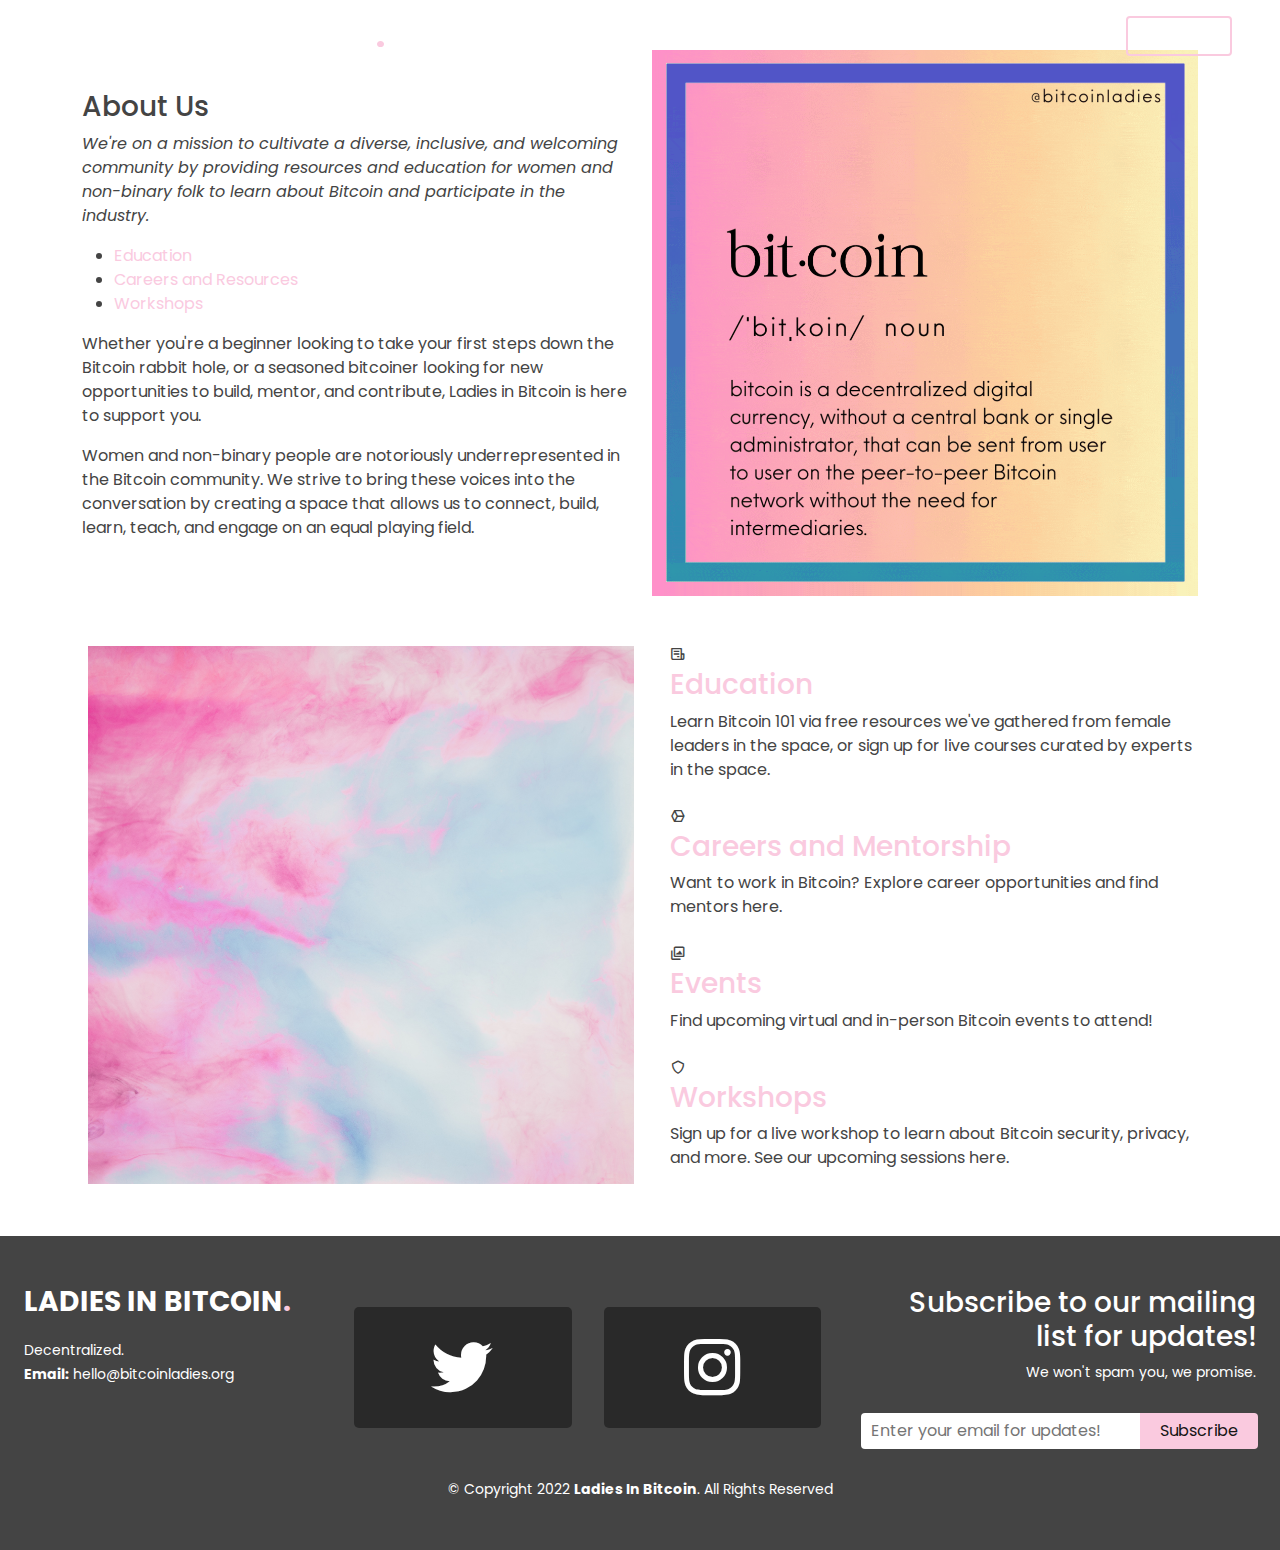
==== about.html @ 4deaa01e "Add files via upload" ====
<!DOCTYPE html>
<html lang="en">
  <!-- satoshisarah for now, can we do a preview page where if you go to the website it'll prompt you to sign up for email updates like a 'coming soon' kinda thing? -->
  <head>
    <meta charset="utf-8" />
    <meta content="width=device-width, initial-scale=1.0" name="viewport" />

    <title>Bitcoin Ladies - About</title>
    <meta content="" name="description" />
    <meta content="" name="keywords" />

    <!-- Favicons 
      <link href="assets/img/apple-touch-icon.png" rel="apple-touch-icon" />
    -->
    <link href="assets/img/favicon.png" rel="icon" />

    <!-- Google Fonts -->
    <link rel="preconnect" href="https://fonts.googleapis.com" />
    <link rel="preconnect" href="https://fonts.gstatic.com" crossorigin />
    <link
      href="https://fonts.googleapis.com/css2?family=Poppins:ital,wght@0,100;0,200;0,300;0,400;0,500;0,600;0,700;0,800;0,900;1,100;1,200;1,300;1,400;1,500;1,600;1,700;1,800;1,900&display=swap"
      rel="stylesheet"
    />

    <link href="assets/vendor/bootstrap/css/bootstrap.min.css" rel="stylesheet"/>
    <link href="assets/vendor/bootstrap-icons/bootstrap-icons.css" rel="stylesheet" />
    <link href="assets/vendor/boxicons/css/boxicons.min.css" rel="stylesheet" />

    <!-- Template Main CSS File -->
    <link href="assets/css/style.css" rel="stylesheet" />
  </head>

  <body class="events-page-body">
    <!-- ======= Header ======= -->
    <header id="header" class="fixed-top">
      <div
        class="container-fluid px-md-5 px-2 d-flex align-items-center justify-content-lg-between"
      >
        <h1 class="logo me-auto me-lg-0 ms-sm-1">
          <a href="https://www.bitcoinladies.org/"
            >Ladies in Bitcoin<span>.</span></a
          >
        </h1>
        <!-- Uncomment below if you prefer to use an image logo -->
        <!-- <a href="index.html" class="logo me-auto me-lg-0"><img src="assets/img/logo.png" alt="" class="img-fluid"></a>-->
        <div class="d-flex align-items-center justify-content-around">
          <!-- THIS IS TO BRING THE NAV LINK AND DONATE BUTTON CLOSER TOGETHER IN FLEX-->
          <nav id="navbar" class="navbar">
            <ul>
              <li class="dropdown">
                <a href="#"
                  ><span>Resources</span> <i class="bi bi-chevron-down"></i
                ></a>
                <ul class="py-0">
                  <li><a href="about.html" target="_self">About</a></li>
                  <li><a href="learn.html" target="_self">Education</a></li>
                  <li><a href="events.html" target="_self">Events & Workshops</a></li>
                  <li>
                    <a
                      href="https://bitcoinladies.pallet.com/jobs"
                      target="_blank"
                      >Careers in Bitcoin</a
                    >
                  </li>
                  <li><a href="funding.html" target="_self">Grants & Funding</a></li>
                </ul>
              </li>
              <li class="dropdown">
                <a href="#"
                  ><span>Connect</span> <i class="bi bi-chevron-down"></i
                ></a>
                <ul class="py-0">
                  <li>
                    <a href="https://twitter.com/bitcoinladies" target="_blank"
                      >Twitter</a
                    >
                  </li>
                  <li>
                    <a
                      href="https://instagram.com/bitcoinladies"
                      target="_blank"
                      >Instagram</a
                    >
                  </li>
                  <li><a href="communities.html" target="_self">Communities</a></li>
                  <li><a id="contact-nav-link" href="#">Contact</a></li>
                </ul>
              </li>

              <!-- satoshisarah link to new page blog -->
              <li><a href="https://blog.bitcoinladies.org/" target="_blank">Blog</a></li>
              <li><a href="shop.bitcoinladies.org" target="_blank">Shop</a></li>
            </ul>
            <i class="bi bi-list mobile-nav-toggle"></i>
          </nav>
          <!-- .navbar -->
          <a href="#" class="ms-md-5 ms-sm-3 ms-2 get-started-btn text-center"
            >Donate</a
          >
        </div>
      </div>
    </header>
    <!-- End Header -->

<main class="about-page-main">
      <!-- ======= About Us Section ======= -->
      <section id="about-page" class="about-page">

        <div class="container" data-aos="fade-up">
          <div class="row d-flex align-items-center justify-content-around">
            <div
              class="col-lg-6 order-1 order-lg-2"
              data-aos="fade-left">
              
              <img src="assets/img/side1.gif" class="img-fluid" alt="" />
            </div>
            <div
              class="col-lg-6 pt-4 pt-lg-0 order-2 order-lg-1 content"
              data-aos="fade-right"
              
            >
              <h3>About Us</h3>
              <p class="fst-italic">
                We're on a mission to cultivate a diverse, inclusive, and
                welcoming community by providing resources and education for
                women and non-binary folk to learn about Bitcoin and participate
                in the industry.
              </p>
              <ul>
                <li class="about-before-doublecheck"><a href="learn.html" target="_self">Education</a></li>
                <li class="about-before-doublecheck"><a href="https://bitcoinladies.pallet.com/jobs" target="_blank">Careers and Resources</a></li>
                <li class="about-before-doublecheck"><a href="events.html" target="_self">Workshops</a></li>
              </ul>
              <p>
                Whether you're a beginner looking to take your first steps down
                the Bitcoin rabbit hole, or a seasoned bitcoiner looking for new
                opportunities to build, mentor, and contribute, Ladies in
                Bitcoin is here to support you.
              </p>

              <p>
                Women and non-binary people are notoriously underrepresented in
                the Bitcoin community. We strive to bring these voices into the
                conversation by creating a space that allows us to connect,
                build, learn, teach, and engage on an equal playing field.
              </p>
            </div>
          </div>
        </div>
        <div class="container mt-5" data-aos="fade-up">
        <div class="row d-flex align-items-center justify-content-around"> 
            <div
            class="col-lg-6"
            data-aos="fade-left">
            
            <img loading="lazy" src="assets/img/side2.jpg" class="img-fluid" alt="" />
          </div>
            <div class="row col-12 col-lg-6 about-bottom-content" data-aos="fade-left" >
              <div
                class="mt-2 mt-lg-0 col-12 col-sm-6 col-lg-12 text-center text-lg-start"
                data-aos="zoom-in"
              >
                <i class="bx bx-receipt"></i>
                <h3><a href="learn.html" target="_self">Education</a></h3>
                <p>
                  Learn Bitcoin 101 via free resources we've gathered from
                  female leaders in the space, or sign up for live courses
                  curated by experts in the space.
                </p>
              </div>
              <div
                class="mt-2 col-12 col-sm-6 col-lg-12 text-center text-lg-start"
                data-aos="zoom-in"
                
              >
                <i class="bx bx-cube-alt"></i>
                <h3><a href="https://bitcoinladies.pallet.com/jobs" target="_blank">Careers and Mentorship</a></h3>
                <p>
                  Want to work in Bitcoin? Explore career opportunities and find
                  mentors here.
                </p>
              </div>
              <div
                class="mt-2 col-12 col-sm-6 col-lg-12 text-center text-lg-start"
                data-aos="zoom-in"
                
              >
                <i class="bx bx-images"></i>
                <h3><a href="events.html" target="_self">Events</a></h3>
                <p>
                  Find upcoming virtual and in-person Bitcoin events to attend!
                </p>
              </div>
              <div
                class="mt-2 col-12 col-sm-6 col-lg-12 text-center text-lg-start"
                data-aos="zoom-in"
                
              >
                <i class="bx col-12 bx-shield"></i>
                <h3><a href="events.html" target="_self">Workshops</a></h3>
                <p>
                  Sign up for a live workshop to learn about Bitcoin security,
                  privacy, and more. See our upcoming sessions here.
                </p>
              </div>
            </div>
        </div>
        </div>
      </section>
      <!-- ======= END About Us Section ======= -->
    </main>

               <!--====================================== FOOTER ======================================-->
               <footer id="footer">
                <div class="footer-top">
                  <div class="container-fluid px-4">
                    <div class="row">
                      <div class="col-lg-3 col-12 col-md-6 mb-sm-3">
                        <div
                          class="footer-info d-flex align-items-md-start align-items-center justify-content-center flex-column"
                        >
                          <h3>Ladies in Bitcoin<span>.</span></h3>
                          <p class="text-center text-md-start">
                            Decentralized.<!--satoshisarah make this pink 
                            <br />
          
                            <strong>Socials:</strong> @bitcoinladies-->
                            <br />
                            <strong>Email:</strong> hello@bitcoinladies.org<br />
                          </p>
                        </div>
                      </div>
          
                      <div
                        class="social-links col-12 col-lg-5 col-md-6 d-flex align-items-center justify-content-center"
                      >
                        <a
                          href="https://twitter.com/bitcoinladies"
                          class="hero-social-min twitter mx-3"
                          target="_blank"
                          ><i class="bx bxl-twitter"></i
                        ></a>
                        <a
                          href="https://instagram.com/bitcoinladies"
                          class="hero-social-min instagram mx-3"
                          target="_blank"
                          ><i class="bx bxl-instagram"></i
                        ></a>
                      </div>
          
                      <div class="col-sm-12 col-lg-4 footer-newsletter text-end">
                        <h3>Subscribe to our mailing list for updates!</h3>
                        <p>We won't spam you, we promise.</p>
                        <form action="forms/subscribeForm.php" method="POST" id="subscribe-form-footer" role="form" class="col-md-6 col-lg-12">
                          <input
                            required
                            type="email"
                            class="email-subscribe-footer"
                            name="email-subscribe"
                            placeholder="Enter your email for updates!"
                          /><input type="submit" value="Subscribe" />
                        </form>
                      </div>
                    </div>
                  </div>
                 
                </div>
                
                      <div class="container">
                        <div class="copyright">
                          &copy; Copyright 2022 <strong> <span>Ladies In Bitcoin</span></strong
                          >. All Rights Reserved
                        </div>
              </footer>
                       <!--====================================== END FOOTER ======================================-->
          

    <div id="preloader">

      <div class="coin">
        <img loading="lazy" class="coin-loader" src="assets/img/carousel-selector-bitcoin.svg" alt="">
        <img loading="lazy" class="lady-loader" src="assets/img/favicon.png" alt="">
      </div>

    </div>
    <a
      href="#"
      class="back-to-top d-flex align-items-center justify-content-center"
      ><i class="bi bi-arrow-up-short"></i
    ></a>

    <!-- CONTACT THANKS MODAL -->
    <div class="contact-thanks-modal">
      <div class="contact-thanks-container">
        <div class="coin-modal-place-holder">
          <div class="coin">
            <img loading="lazy" class="coin-loader" src="assets/img/carousel-selector-bitcoin.svg" alt="">
            <img loading="lazy" class="lady-loader" src="assets/img/favicon.png" alt="">
          </div>
        </div>
        <h2 class="contact-thanks-header"></h2>
        <p class="contact-thanks-header">We'll get back to you as soon as we can.</p>
        <button class="contact-thanks-close-btn">Close</button>
     </div>
    </div>
     <!-- END SUBMISSION THANKS MODAL -->

    <!--SUBMISSION THANKS MODAL -->
    <div class="submission-thanks-modal">
      <div class="submission-thanks-container">
        <h2 class="submission-thanks-header">Thanks for subscribing!</h2>
        <button class="submission-thanks-close-btn">Close</button>
     </div>
    </div>
     <!-- END SUBMISSION THANKS MODAL -->

     <!--CONTACT MODAL -->
     <div class="contact-modal ">
      <div
      class="contact-modal-form-container">
      <button class="modal-close-btn">&#8553</button>
      <h2 class="contact-modal-header mb-3">Contact Us</h2>
      <form
      action="forms/contactForm.php"
      method="POST"
      role="form"
      class="php-email-form w-40 d-inline-block"
      id="contact-us-form-modal"
    >
      <div class="row">
        <div class="col-md-6 form-group">
          <input
            type="text"
            name="name"
            class="form-control name-contact-us-form-modal"
            id="name"
            placeholder="Name"
            required
          />
        </div>
        <div class="col-md-6 form-group mt-3 mt-md-0">
          <input
            type="email"
            class="form-control email-contact-us-form-modal"
            name="email"
            id="email"
            placeholder="Email"
            required
          />
        </div>
      </div>
      <div class="form-group mt-3">
        <input
          type="text"
          class="form-control subject-contact-us-form-modal"
          name="subject"
          id="subject"
          placeholder="Subject"
          required
        />
      </div>
      <div class="form-group mt-3">
        <textarea
          class="form-control entered-text-contact-us-form-modal"
          name="message"
          rows="5"
          placeholder="Let Us Know"
          required
        ></textarea>
      </div>
      <div class="text-center mt-3">
        <button
          class="get-started-btn contact-submit-btn btn-lg"
          type="submit"
          role="button"
        >
          Send Message
        </button>
      </div>
    </form>
    </div>
    </div>
        <!-- END OF CONTACT MODAL -->



   <!-- <script src="assets/vendor/aos/aos.js"></script>    FOR SCROLL ANIMATIONS-->

    <script src="https://cdn.jsdelivr.net/npm/bootstrap@5.1.3/dist/js/bootstrap.bundle.min.js"></script>
    
    <!-- Extra Pages JS -->
    <script src="assets/js/extraPages.js"></script> 
  </body>
</html>
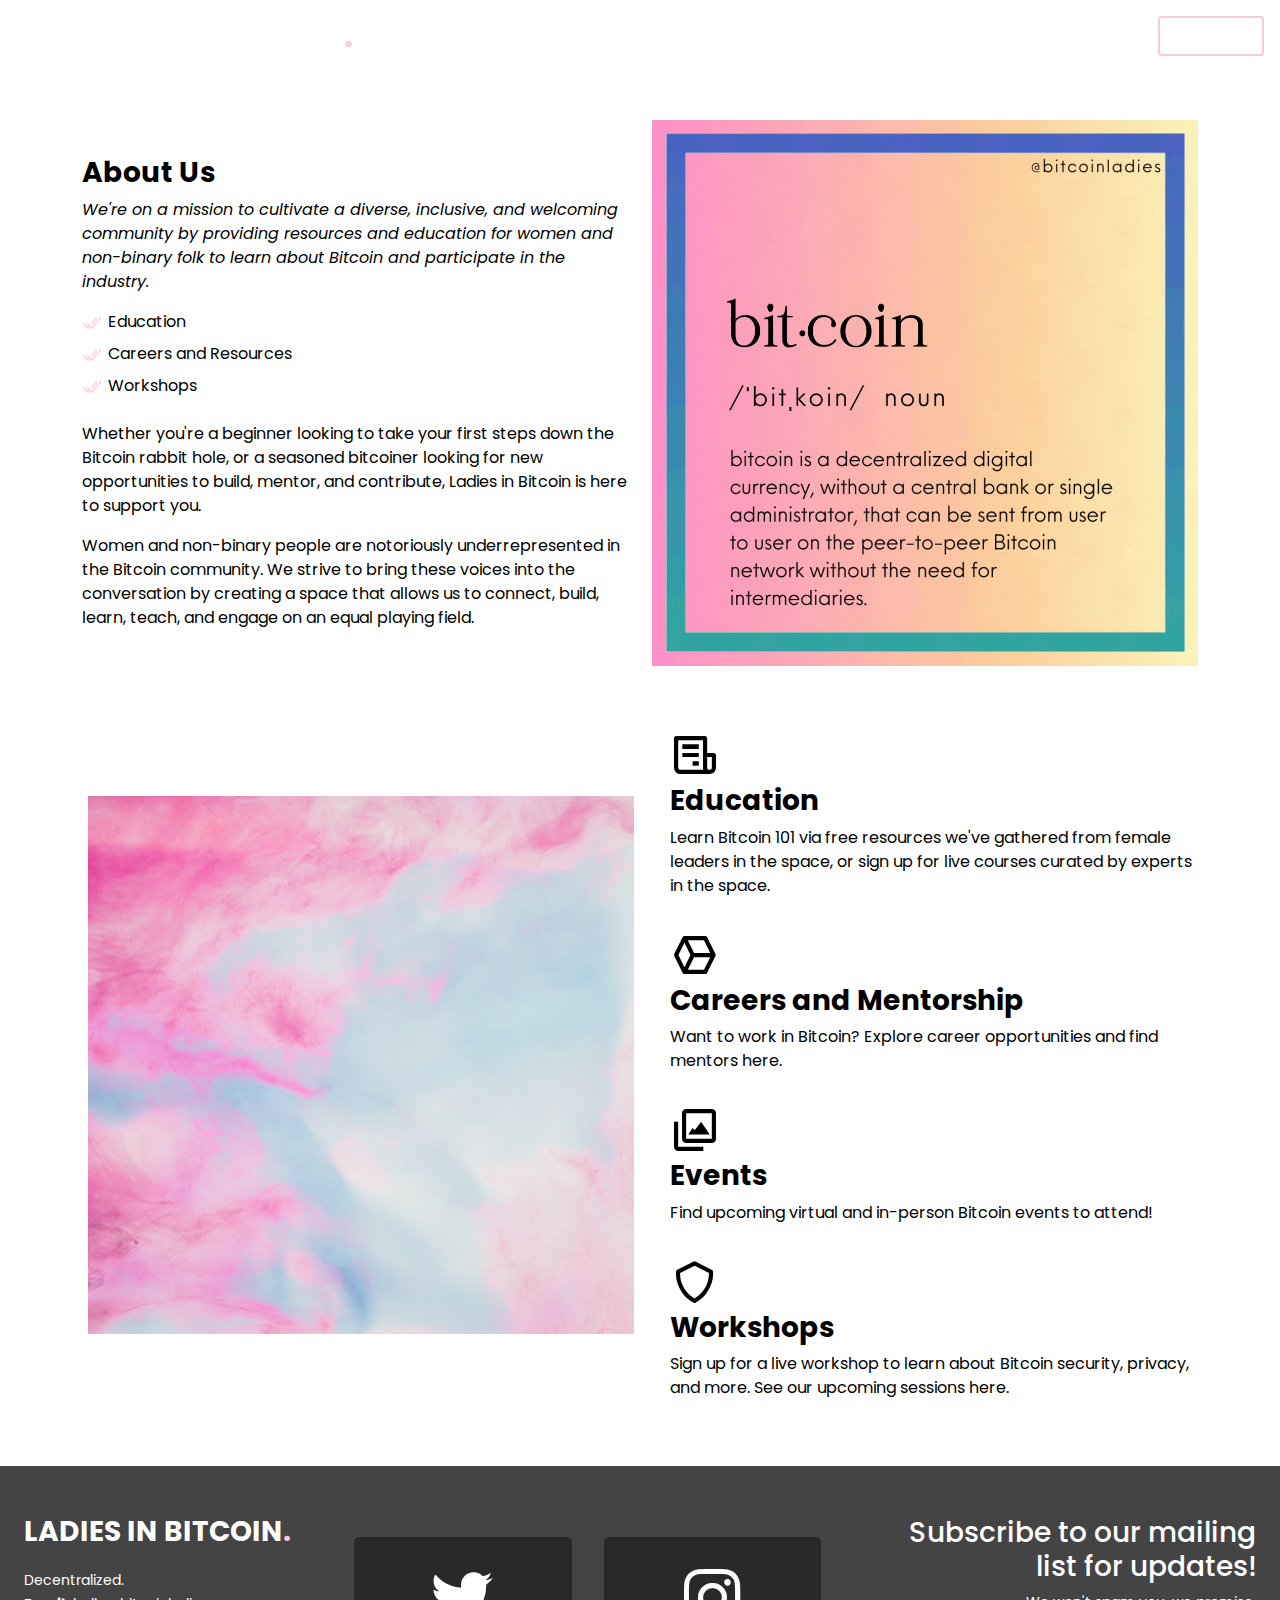
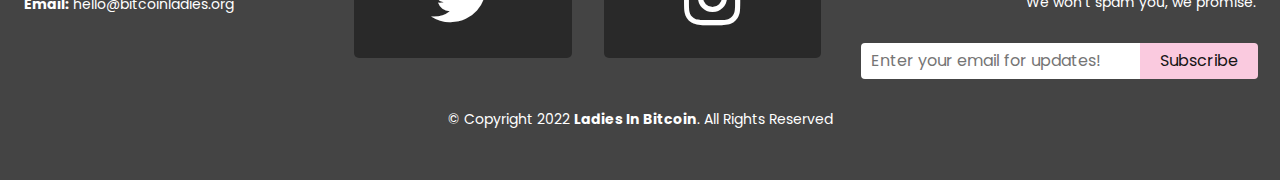
==== commit c6427196: "Add files via upload" ====
--- a/about.html
+++ b/about.html
@@ -33,74 +33,74 @@
   <body class="events-page-body">
     <!-- ======= Header ======= -->
     <header id="header" class="fixed-top">
-      <div
-        class="container-fluid px-md-5 px-2 d-flex align-items-center justify-content-lg-between"
-      >
-        <h1 class="logo me-auto me-lg-0 ms-sm-1">
-          <a href="https://www.bitcoinladies.org/"
-            >Ladies in Bitcoin<span>.</span></a
-          >
-        </h1>
-        <!-- Uncomment below if you prefer to use an image logo -->
-        <!-- <a href="index.html" class="logo me-auto me-lg-0"><img src="assets/img/logo.png" alt="" class="img-fluid"></a>-->
-        <div class="d-flex align-items-center justify-content-around">
-          <!-- THIS IS TO BRING THE NAV LINK AND DONATE BUTTON CLOSER TOGETHER IN FLEX-->
-          <nav id="navbar" class="navbar">
-            <ul>
-              <li class="dropdown">
-                <a href="#"
-                  ><span>Resources</span> <i class="bi bi-chevron-down"></i
-                ></a>
-                <ul class="py-0">
-                  <li><a href="about.html" target="_self">About</a></li>
-                  <li><a href="learn.html" target="_self">Education</a></li>
-                  <li><a href="events.html" target="_self">Events & Workshops</a></li>
-                  <li>
-                    <a
-                      href="https://bitcoinladies.pallet.com/jobs"
-                      target="_blank"
-                      >Careers in Bitcoin</a
-                    >
-                  </li>
-                  <li><a href="funding.html" target="_self">Grants & Funding</a></li>
-                </ul>
-              </li>
-              <li class="dropdown">
-                <a href="#"
-                  ><span>Connect</span> <i class="bi bi-chevron-down"></i
-                ></a>
-                <ul class="py-0">
-                  <li>
-                    <a href="https://twitter.com/bitcoinladies" target="_blank"
-                      >Twitter</a
-                    >
-                  </li>
-                  <li>
-                    <a
-                      href="https://instagram.com/bitcoinladies"
-                      target="_blank"
-                      >Instagram</a
-                    >
-                  </li>
-                  <li><a href="communities.html" target="_self">Communities</a></li>
-                  <li><a id="contact-nav-link" href="#">Contact</a></li>
-                </ul>
-              </li>
-
-              <!-- satoshisarah link to new page blog -->
-              <li><a href="https://blog.bitcoinladies.org/" target="_blank">Blog</a></li>
-              <li><a href="shop.bitcoinladies.org" target="_blank">Shop</a></li>
-            </ul>
-            <i class="bi bi-list mobile-nav-toggle"></i>
-          </nav>
-          <!-- .navbar -->
-          <a href="#" class="ms-md-5 ms-sm-3 ms-2 get-started-btn text-center"
-            >Donate</a
-          >
-        </div>
-      </div>
-    </header>
-    <!-- End Header -->
+        <div
+          class="container-fluid  px-3 d-flex align-items-center justify-content-lg-between"
+        >
+          <h1 class="logo me-auto me-lg-0 ms-sm-1">
+            <a href="https://www.bitcoinladies.org/">Ladies in Bitcoin<span>.</span></a>
+          </h1>
+          <!-- Uncomment below if you prefer to use an image logo -->
+          <!-- <a href="index.html" class="logo me-auto me-lg-0"><img src="assets/img/logo.png" alt="" class="img-fluid"></a>-->
+          <div class="d-flex align-items-center justify-content-around">
+            <!-- THIS IS TO BRING THE NAV LINK AND DONATE BUTTON CLOSER TOGETHER IN FLEX-->
+            <nav id="navbar" class="navbar me-4">
+              <ul>
+                <!-- NON DROP DOWN -->
+                <li><a href="about.html" target="_self">About Us</a></li>
+                <!-- DROP DOWN -->
+                <li class="dropdown">
+                  <a href="#"
+                    ><span>Resources</span> <i class="bi bi-chevron-down"></i
+                  ></a>
+                  <ul class="py-0">
+                    
+                    <li><a href="learn.html" target="_self">Education</a></li>
+                    <li><a href="events.html" target="_self">Events & Workshops</a></li>
+                    <li>
+                      <a
+                        href="https://bitcoinladies.pallet.com/jobs"
+                        target="_blank"
+                        >Careers in Bitcoin</a
+                      >
+                    </li>
+                    <li><a href="grants.html" target="_self">Grants & Funding</a></li>
+                  </ul>
+                </li>
+                <li class="dropdown">
+                  <a href="#"
+                    ><span>Connect</span> <i class="bi bi-chevron-down"></i
+                  ></a>
+                  <ul class="py-0">
+                    <li>
+                      <a href="https://twitter.com/bitcoinladies" target="_blank"
+                        >Twitter</a
+                      >
+                    </li>
+                    <li>
+                      <a
+                        href="https://instagram.com/bitcoinladies"
+                        target="_blank"
+                        >Instagram</a
+                      >
+                    </li>
+                    <li><a href="communities.html" target="_self">Communities</a></li>
+                    <li><a id="contact-nav-link" href="#">Contact</a></li>
+                  </ul>
+                </li>
+                <!-- NON DROP DOWN -->
+                <li><a href="https://blog.bitcoinladies.org/" target="_blank">Blog</a></li>
+                <li><a href="shop.bitcoinladies.org" target="_blank">Shop</a></li>
+              </ul>
+              <i class="bi bi-list mobile-nav-toggle"></i>
+            </nav>
+            <!-- END navbar -->
+            <a href="#" class="get-started-btn text-center"
+              >Donate</a
+            >
+          </div>
+        </div>
+      </header>
+      <!-- =======End Header======= -->
 
 <main class="about-page-main">
       <!-- ======= About Us Section ======= -->
@@ -114,7 +114,7 @@
               
               <img src="assets/img/side1.gif" class="img-fluid" alt="" />
             </div>
-            <div
+            <article
               class="col-lg-6 pt-4 pt-lg-0 order-2 order-lg-1 content"
               data-aos="fade-right"
               
@@ -144,7 +144,7 @@
                 conversation by creating a space that allows us to connect,
                 build, learn, teach, and engage on an equal playing field.
               </p>
-            </div>
+            </article>
           </div>
         </div>
         <div class="container mt-5" data-aos="fade-up">
@@ -156,8 +156,8 @@
             <img loading="lazy" src="assets/img/side2.jpg" class="img-fluid" alt="" />
           </div>
             <div class="row col-12 col-lg-6 about-bottom-content" data-aos="fade-left" >
-              <div
-                class="mt-2 mt-lg-0 col-12 col-sm-6 col-lg-12 text-center text-lg-start"
+              <article
+                class="mt-3 mt-sm-4 mt-md-3 col-12 col-sm-6 col-lg-12 text-center text-lg-start"
                 data-aos="zoom-in"
               >
                 <i class="bx bx-receipt"></i>
@@ -167,9 +167,9 @@
                   female leaders in the space, or sign up for live courses
                   curated by experts in the space.
                 </p>
-              </div>
-              <div
-                class="mt-2 col-12 col-sm-6 col-lg-12 text-center text-lg-start"
+              </article>
+              <article
+                class="mt-3 mt-sm-4  mt-md-3 col-12 col-sm-6 col-lg-12 text-center text-lg-start"
                 data-aos="zoom-in"
                 
               >
@@ -179,9 +179,9 @@
                   Want to work in Bitcoin? Explore career opportunities and find
                   mentors here.
                 </p>
-              </div>
-              <div
-                class="mt-2 col-12 col-sm-6 col-lg-12 text-center text-lg-start"
+              </article>
+              <article
+                class="mt-3 col-12 mt-md-3 col-sm-6 col-lg-12 text-center text-lg-start"
                 data-aos="zoom-in"
                 
               >
@@ -190,9 +190,9 @@
                 <p>
                   Find upcoming virtual and in-person Bitcoin events to attend!
                 </p>
-              </div>
-              <div
-                class="mt-2 col-12 col-sm-6 col-lg-12 text-center text-lg-start"
+              </article>
+              <article
+                class="mt-3 col-12 mt-md-3 col-sm-6 col-lg-12 text-center text-lg-start"
                 data-aos="zoom-in"
                 
               >
@@ -202,7 +202,7 @@
                   Sign up for a live workshop to learn about Bitcoin security,
                   privacy, and more. See our upcoming sessions here.
                 </p>
-              </div>
+              </article>
             </div>
         </div>
         </div>
@@ -251,12 +251,12 @@
                       <div class="col-sm-12 col-lg-4 footer-newsletter text-end">
                         <h3>Subscribe to our mailing list for updates!</h3>
                         <p>We won't spam you, we promise.</p>
-                        <form action="forms/subscribeForm.php" method="POST" id="subscribe-form-footer" role="form" class="col-md-6 col-lg-12">
+                        <form action="https://formspree.io/f/xbjwgeoq" method="POST" id="subscribe-form-footer" role="form" class="col-md-6 col-lg-12">
                           <input
                             required
                             type="email"
                             class="email-subscribe-footer"
-                            name="email-subscribe"
+                            name="email"
                             placeholder="Enter your email for updates!"
                           /><input type="submit" value="Subscribe" />
                         </form>
--- a/assets/css/style.css
+++ b/assets/css/style.css
@@ -1,9 +1,3 @@
-/**
-* Template Name: Gp - v4.7.0
-* Template URL: https://bootstrapmade.com/gp-free-multipurpose-html-bootstrap-template/
-* Author: BootstrapMade.com
-* License: https://bootstrapmade.com/license/
-*/
 
 /*--------------------------------------------------------------
 # General
@@ -22,6 +16,7 @@
 a {
   color: #facadf;
   text-decoration: none;
+  cursor: pointer;
 }
 
 a:hover {
@@ -105,40 +100,7 @@
   overflow: hidden;
   background: #151515;
 }
-/*
-#preloader:before {
-  content: "";
-  position: fixed;
-  top: calc(50% - 0px);
-  left: calc(50% - 30px);
-  border: 6px solid #facadf;
-  border-top-color: #151515;
-  border-bottom-color: #151515;
-  border-radius: 50%;
-  width: 60px;
-  height: 60px;
-  -webkit-animation: animate-preloader 1s linear infinite;
-  animation: animate-preloader 1s linear infinite;
-}
-
-@-webkit-keyframes animate-preloader {
-  0% {
-    transform: rotate(0deg);
-  }
-  100% {
-    transform: rotate(360deg);
-  }
-}
-
-@keyframes animate-preloader {
-  0% {
-    transform: rotate(0deg);
-  }
-  100% {
-    transform: rotate(360deg);
-  }
-}
-*/
+
 .coin {
   position: absolute;
   top: 40%;
@@ -248,14 +210,6 @@
 }
 
 /*--------------------------------------------------------------
-# Disable aos animation delay on mobile devices
---------------------------------------------------------------*/
-@media screen and (max-width: 768px) {
-  [data-aos-delay] {
-    transition-delay: 0 !important;
-  }
-}
-/*--------------------------------------------------------------
 # Header
 --------------------------------------------------------------*/
 #header {
@@ -286,7 +240,7 @@
   max-height: 40px;
 }
 
-@media screen and (max-width: 500px) {
+@media screen and (max-width: 550px) {
   #header .logo {
     font-size: 16px;
   }
@@ -351,7 +305,7 @@
   display: flex;
   align-items: center;
   justify-content: space-between;
-  padding: 10px 0 10px 30px;
+  padding: 10px 20px 10px 5px;
   font-size: 15px;
   font-weight: 400;
   color: #fff;
@@ -520,6 +474,64 @@
 }
 .navbar-mobile .dropdown > .dropdown-active {
   display: block;
+}
+
+
+/*--------------------------------------------------------------
+# Sections General
+--------------------------------------------------------------*/
+section {
+  padding: 50px 0;
+}
+
+.section-title {
+  padding-bottom: 40px;
+}
+.section-title h2 {
+  font-size: 14px;
+  font-weight: 100;
+  padding: 0;
+  line-height: 1px;
+  margin: 0 0 5px 0;
+  letter-spacing: 2px;
+  text-transform: uppercase;
+  color: #aaaaaa;
+  font-family: "Poppins", sans-serif;
+}
+.section-title h2::after {
+  content: "";
+  width: 120px;
+  height: 1px;
+  display: inline-block;
+  background: #ffde9e;
+  margin: 4px 10px;
+}
+
+@media screen and (max-width: 450px) {
+  .section-title-contact-only h2::after {
+    width: 0px;
+  }
+  .section-title-contact-only h2 {
+    font-size: 16px;
+  }
+}
+@media screen and (max-width: 360px) {
+  .section-title-contact-only h2::after {
+    width: 10px;
+  }
+  .section-title-contact-only h2 {
+    font-size: 12px;
+  }
+}
+
+.section-title p {
+  margin: 0;
+  margin: 0;
+  font-size: 36px;
+  font-weight: 700;
+  text-transform: uppercase;
+  font-family: "Poppins", sans-serif;
+  color: #151515;
 }
 
 /*--------------------------------------------------------------
@@ -639,143 +651,505 @@
   font-size: 1.25rem;
 }
 
-#hero .icon-box {
-  border-radius: 25px;
-  padding: 30px 20px;
-  transition: ease-in-out 0.3s;
-  border: 1px solid rgba(255, 255, 255, 0.3);
-  height: 100%;
-  text-align: center;
-}
-#hero .icon-box i {
-  font-size: 32px;
-  line-height: 1;
-  color: #facadf;
-}
-#hero .icon-box h3 {
-  font-weight: 700;
-  margin: 10px 0 0 0;
-  padding: 0;
-  line-height: 1;
-  font-size: 20px;
-  line-height: 26px;
-}
-#hero .icon-box h3 a {
+
+/*--------------------------------------------------------------
+# HERO Carousel
+--------------------------------------------------------------*/
+
+.carousel-container {
+  height: 90vh;
+  overflow-x: hidden;
+  z-index: 99;
+}
+
+
+.carousel-content-holder {
+  width: 500%;
+  height: 90%;
+  -webkit-transform: translateX(0%);
+  -ms-transform: translateX(0%);
+  transform: translateX(0%);
+  -webkit-transition: transform ease 750ms;
+  transition: transform ease 750ms;
+}
+
+@media screen and (max-width: 500px) {
+  .carousel-content-holder {
+    height: calc(90% - 60px);
+  }
+}
+
+.carousel-content {
+  width: 100%;
+  float: left;
+  position: relative;
+}
+
+.carousel-parallax-text {
+  -webkit-transform: translate(0px, 0px);
+  transform: translate(0px, 0px);
+  transition: transform ease 100ms;
+}
+
+.carousel-content img {
+  border-radius: 20px;
+}
+
+.hero-first-slide-img {
+  position: absolute;
+  right: 10%;
+  width: 50%;
+  height: 75%;
+}
+
+.hero-second-slide-img {
+  position: absolute;
+  left: 15%;
+  width: 50%;
+  height: 75%;
+}
+
+.hero-text-container-left {
+  background-color: rgba(255, 255, 255, 0.95);
+  border-radius: 20px;
+  color: #444444;
+  width: 550px;
+  position: absolute;
+  padding: 20px;
+  left: 20%;
+  box-shadow: 0px 0px 10px rgb(68, 68, 68, 0.5);
+}
+.hero-text-container-right {
+  background-color: rgba(255, 255, 255, 0.95);
+  border-radius: 20px;
+  color: #444444;
+  width: 600px;
+  position: absolute;
+  padding: 20px;
+  right: 10%;
+  box-shadow: 0px 0px 10px rgb(68, 68, 68, 0.5);
+}
+
+.hero-text-container-left h2,
+.hero-text-container-right h2 {
+  color: black !important;
+}
+
+@media screen and (min-width: 1800px) {
+  .hero-first-slide-img {
+    right: 10%;
+    width: 50%;
+    height: 75%;
+  }
+
+  .hero-second-slide-img {
+    left: 15%;
+    width: 50%;
+    height: 75%;
+  }
+
+  .hero-text-container-left {
+    width: 900px;
+    left: 20%;
+  }
+  .hero-text-container-right {
+    width: 900px;
+    right: 20%;
+  }
+
+  .hero-text-container-left h2,
+  .hero-text-container-right h2 {
+    font-size: 4rem !important;
+  }
+
+  .hero-p-container {
+    font-size: 2rem;
+  }
+}
+
+@media screen and (max-width: 1000px) {
+  .hero-first-slide-img {
+    right: 5%;
+    width: 65%;
+    height: 70%;
+  }
+
+  .hero-second-slide-img {
+    left: 5%;
+    width: 65%;
+    height: 70%;
+  }
+
+  .hero-text-container-left {
+    width: 550px;
+    left: 5%;
+  }
+  .hero-text-container-right {
+    width: 600px;
+    right: 5%;
+  }
+}
+@media screen and (max-width: 750px) {
+  .hero-first-slide-img {
+    right: 5%;
+    width: 85%;
+    height: 75%;
+  }
+
+  .hero-second-slide-img {
+    left: 5%;
+    width: 85%;
+    height: 75%;
+  }
+
+  .hero-text-container-left {
+    width: 500px;
+    left: 5%;
+  }
+  .hero-text-container-right {
+    width: 500px;
+    right: 5%;
+  }
+
+  .hero-text-container-left h2,
+  .hero-text-container-right h2 {
+    font-size: 2rem !important;
+  }
+}
+@media screen and (max-width: 575px) {
+  .hero-first-slide-img {
+    right: 5%;
+    width: 75%;
+    height: 75%;
+  }
+
+  .hero-second-slide-img {
+    left: 5%;
+    width: 75%;
+    height: 75%;
+  }
+
+  .hero-text-container-left {
+    width: 350px;
+    left: 5%;
+  }
+  .hero-text-container-right {
+    width: 350px;
+    right: 5%;
+  }
+
+  .hero-text-container-left h2,
+  .hero-text-container-right h2 {
+    font-size: 1.47rem !important;
+  }
+
+  .hero-p-container {
+    font-size: 0.75rem;
+  }
+}
+@media screen and (max-width: 400px) {
+  .hero-first-slide-img {
+    right: 5%;
+    width: 85%;
+    height: 75%;
+  }
+
+  .hero-second-slide-img {
+    left: 5%;
+    width: 85%;
+    height: 75%;
+  }
+
+  .hero-text-container-left {
+    width: 250px;
+    left: 5%;
+  }
+  .hero-text-container-right {
+    width: 250px;
+    right: 5%;
+  }
+
+  .hero-text-container-left h2,
+  .hero-text-container-right h2 {
+    font-size: 1rem !important;
+  }
+
+  .hero-p-container {
+    font-size: 0.65rem;
+  }
+}
+
+.carousel-controls {
+  width: 50vw;
+  height: 50px;
+  display: -webkit-box;
+  display: -ms-flexbox;
+  display: -webkit-flex;
+  display: flex;
+  align-items: center;
+  justify-content: space-around;
+  margin: 0 auto;
+  opacity: 0;
+  transition: opacity 500ms ease-in;
+}
+
+.carousel-selector {
+  height: 20px;
+  width: 20px;
+  cursor: pointer;
+  border-radius: 50%;
+  display: -webkit-box;
+  display: -ms-flexbox;
+  display: -webkit-flex;
+  display: flex;
+  align-items: center;
+  justify-content: center;
+  z-index: 99;
+}
+
+@media screen and (max-width: 700px) {
+  .carousel-selector {
+    height: 25px;
+    width: 25px;
+  }
+}
+
+.carousel-selector img {
+  width: 200%;
+  height: 200%;
+}
+
+.active-carousel-selector {
+  border: 2px solid rgba(0, 0, 0, 0.5);
+  -webkit-animation: coin-spin 500ms 1;
+  animation: coin-spin 500ms 1;
+  -webkit-transform: rotateY(0deg);
+  -ms-transform: rotateY(0deg);
+  transform: rotateY(0deg);
+}
+
+@-webkit-keyframes coin-spin {
+  0% {
+    -webkit-transform: rotateY(0deg);
+    -ms-transform: rotateY(0deg);
+    transform: rotateY(0deg);
+  }
+  100% {
+    -webkit-transform: rotateY(360deg);
+    -ms-transform: rotateY(360deg);
+    transform: rotateY(360deg);
+  }
+}
+@keyframes coin-spin {
+  0% {
+    -webkit-transform: rotateY(0deg);
+    -ms-transform: rotateY(0deg);
+    transform: rotateY(0deg);
+  }
+  100% {
+    -webkit-transform: rotateY(360deg);
+    -ms-transform: rotateY(360deg);
+    transform: rotateY(360deg);
+  }
+}
+
+.typewriter-text,
+.typewriter-text-place-holder {
+  height: 30%;
+  width: 915px;
+  word-spacing: 0px;
+  font-size: 1.75rem;
   color: #fff;
-  transition: ease-in-out 0.3s;
-}
-#hero .icon-box h3 a:hover {
-  /* ORIGINAL COLOR */
-  color: #ffc451;
-  color: #facadf;
-}
-#hero .icon-box:hover {
-  border-color: #facadf;
-}
-@media screen and (min-width: 1024px) {
-  #hero {
-    background-attachment: fixed;
-  }
-}
-@media screen and (max-width: 768px) {
-  #hero {
-    height: auto;
-  }
-}
+  font-weight: 200;
+  font-size: "Poppins", sans-serif;
+}
+
+.typewrite-writer,
+.typewrite-writer-place-holder {
+  -webkit-animation: typer 750ms infinite;
+  animation: typer 750ms infinite;
+  opacity: 0;
+}
+
+@media screen and (max-width: 980px) {
+  #hero h1 {
+    font-size: 6rem;
+  }
+  #hero h2 {
+    font-size: 1rem;
+  }
+
+  #hero-pronunciation {
+    font-style: italic;
+    font-size: 1.5rem !important;
+  }
+
+  .carousel-controls {
+    width: 85vw;
+  }
+
+  .upcoming-events-h2 {
+    font-weight: 100 !important;
+    font-size: 3.5rem !important;
+    text-shadow: 0px 0px 20px #fff !important;
+  }
+
+  .featured-hero-event-p {
+    font-size: 0.75rem !important;
+  }
+}
+
+@media screen and (max-width: 980px) {
+  .typewriter-text,
+  .typewriter-text-place-holder {
+    height: 30%;
+    width:785px;
+    font-size: 1.5rem;
+  }
+}
+@media screen and (max-width: 790px) {
+  .typewriter-text,
+  .typewriter-text-place-holder {
+    height: 30%;
+    width:660px;
+    font-size: 1.25rem;
+    font-weight: 300;
+  }
+}
+
+@media screen and (max-width: 650px) {
+  .typewriter-text,
+  .typewriter-text-place-holder {
+    height: 30%;
+    width: 525px;
+    font-size: 1rem;
+  }
+}
+
+@media screen and (max-width: 550px) {
+  #hero h1 {
+    font-size: 5rem;
+  }
+  #hero h2 {
+    font-size: 1rem;
+  }
+
+  #hero-pronunciation {
+    font-style: italic;
+    font-size: 1rem !important;
+  }
+  .typewriter-text,
+  .typewriter-text-place-holder {
+    height: 30%;
+    width: 100%;
+    padding: 0 15px;
+    font-size: .9rem;
+  }
+}
+@media screen and (max-width: 390px) {
+  #hero h1 {
+    font-size: 6rem;
+  }
+  #hero h2 {
+    font-size: 1rem;
+  }
+  /*
+  .typewriter-text,
+  .typewriter-text-place-holder {
+    height: 30%;
+    width: 320px;
+    font-size: 0.62rem;
+  }*/
+}
+@media screen and (min-width: 1800px) {
+  #hero h1 {
+    font-size: 10rem;
+  }
+  #hero h2 {
+    font-size: 3.75rem;
+  }
+
+  #hero-pronunciation {
+    font-style: italic;
+    font-size: 2rem !important;
+  }/*
+  .typewriter-text,
+  .typewriter-text-place-holder {
+    height: 30%;
+    width: 1565px;
+    word-spacing: 0px;
+    font-size: 3rem;
+    color: #fff;
+    font-weight: 200;
+    font-size: "Poppins", sans-serif;
+  }*/
+
+  .carousel-selector {
+    height: 30px;
+    width: 30px;
+  }
+}
+
+@-webkit-keyframes typer {
+  0% {
+    opacity: 0;
+  }
+  50% {
+    opacity: 1;
+  }
+  100% {
+    opacity: 0;
+  }
+}
+@keyframes typer {
+  0% {
+    opacity: 0;
+  }
+  50% {
+    opacity: 1;
+  }
+  100% {
+    opacity: 0;
+  }
+}
+
+
 
 /*--------------------------------------------------------------
-# Sections General
+# FEATURED HERO EVENT CARD
 --------------------------------------------------------------*/
-section {
-  padding: 50px 0;
-}
-
-.section-title {
-  padding-bottom: 40px;
-}
-.section-title h2 {
-  font-size: 14px;
-  font-weight: 100;
-  padding: 0;
-  line-height: 1px;
-  margin: 0 0 5px 0;
-  letter-spacing: 2px;
-  text-transform: uppercase;
-  color: #aaaaaa;
-  font-family: "Poppins", sans-serif;
-}
-.section-title h2::after {
-  content: "";
-  width: 120px;
-  height: 1px;
-  display: inline-block;
-  background: #ffde9e;
-  margin: 4px 10px;
-}
-
+
+.featured-hero-event {
+  height: auto;
+  max-width: 100%;
+  border-radius: 20px 20px 0px 0px;
+  margin-bottom: 20px;
+}
+
+.featured-hero-event-h2 {
+  font-weight: 100 !important;
+  font-size: 3.5rem !important;
+  text-shadow: 0px 0px 20px #fff !important;
+  margin-bottom: 25px;
+}
+
+@media screen and (max-width: 590px) {
+  .featured-hero-event-h2 {
+    font-size: 2.25rem !important;
+  }
+}
 @media screen and (max-width: 450px) {
-  .section-title-contact-only h2::after {
-    width: 0px;
-  }
-  .section-title-contact-only h2 {
-    font-size: 16px;
-  }
-}
-@media screen and (max-width: 360px) {
-  .section-title-contact-only h2::after {
-    width: 10px;
-  }
-  .section-title-contact-only h2 {
-    font-size: 12px;
-  }
-}
-
-.section-title p {
-  margin: 0;
-  margin: 0;
-  font-size: 36px;
-  font-weight: 700;
-  text-transform: uppercase;
-  font-family: "Poppins", sans-serif;
-  color: #151515;
-}
-
-/*--------------------------------------------------------------
-# About - OLD
---------------------------------------------------------------*/
-
-/*#about {
-  background-color: #000;
-  height: calc(100vh);
-}
-
-.about .content h3 {
-  font-weight: 700;
-  font-size: 28px;
-  font-family: "Poppins", sans-serif;
-}
-.about .content ul {
-  list-style: none;
-  padding: 0;
-}
-.about .content ul li {
-  padding: 0 0 8px 26px;
-  position: relative;
-}
-
-.about-before-doublecheck::before {
-  content: url('../img/doubleChecks.svg');
-  position: absolute;
-  width: 20px;
-  height: 20px;
-  left: 0;
-  top: 3px;
-}
-
-.about .content p:last-child {
-  margin-bottom: 0;
-}
-*/
+  .featured-hero-event-h2 {
+    font-size: 1.65rem !important;
+  }
+}
+
+@media screen and (min-width: 1800px) {
+  .featured-hero-event-h2 {
+    font-size: 6rem !important;
+  }
+}
+
 /*--------------------------------------------------------------
 # About - NEW
 --------------------------------------------------------------*/
@@ -797,37 +1171,6 @@
   justify-content: center;
   position: relative;
 }
-/*
-#about:before {
-  position: absolute;
-  top:0;
-  content: "";
-  width: 100%;
-  height: 100%;
-  background: -moz-linear-gradient(to top, transparent 95%, rgb(0, 0, 0));
-  background: -o-linear-gradient(to top, transparent 95%, rgb(0, 0, 0));
-  background: -webkit-linear-gradient(to top, transparent 95%, rgb(0, 0, 0));
-  background: linear-gradient(to top, transparent 95%, rgb(0, 0, 0));
-}
-#about:after {
-  position: absolute;
-  bottom: 0;
-  content: "";
-  width: 100%;
-  height: 100%;
-  background: -moz-linear-gradient(
-    to bottom,
-    transparent 65%,
-    rgb(0, 0, 0) 99%
-  );
-  background: -o-linear-gradient(to bottom, transparent 65%, rgb(0, 0, 0) 99%);
-  background: -webkit-linear-gradient(
-    to bottom,
-    transparent 65%,
-    rgb(0, 0, 0) 99%
-  );
-  background: linear-gradient(to bottom, transparent 65%, rgb(0, 0, 0) 99%);
-}*/
 
 .about-us-container {
   text-align: center;
@@ -911,38 +1254,7 @@
   justify-content: center;
   overflow: hidden;
 }
-/*
-#everyone:before {
-  top: 0;
-  position: absolute;
-  content: "";
-  width: 100%;
-  height: 100%;
-  background: -moz-linear-gradient(to top, transparent 97%, rgb(0, 0, 0));
-  background: -o-linear-gradient(to top, transparent 97%, rgb(0, 0, 0));
-  background: -webkit-linear-gradient(to top, transparent 97%, rgb(0, 0, 0));
-  background: linear-gradient(to top, transparent 97%, rgb(0, 0, 0));
-}
-#everyone:after {
-  bottom: -5px;
-  position: absolute;
-  content: "";
-  width: 100%;
-  height: 100%;
-  background: -moz-linear-gradient(
-    to bottom,
-    transparent 95%,
-    rgb(0, 0, 0) 99%
-  );
-  background: -o-linear-gradient(to bottom, transparent 95%, rgb(0, 0, 0) 99%);
-  background: -webkit-linear-gradient(
-    to bottom,
-    transparent 95%,
-    rgb(0, 0, 0) 99%
-  );
-  background: linear-gradient(to bottom, transparent 95%, rgb(0, 0, 0) 99%);
-}
-*/
+
 .everyone-text-container {
   z-index: 99;
 }
@@ -1040,24 +1352,6 @@
   .everyone-text-container p{
     font-size: 10px;
     line-height: 20px;
-  }
-}
-
-/*--------------------------------------------------------------
-# Clients
---------------------------------------------------------------*/
-
-@media screen and (max-width: 510px) {
-  .clients-section-title-only p {
-    padding-bottom: 5px;
-  }
-  .clients-section-title-only h2::after {
-    width: 50px;
-  }
-}
-@media screen and (max-width: 375px) {
-  .clients-section-title-only h2::after {
-    width: 0px;
   }
 }
 
@@ -1490,76 +1784,65 @@
     top: 12px;
   }
 }
+
 /*--------------------------------------------------------------
-# Services
+# INSTAFEED
 --------------------------------------------------------------*/
-#events {
-  padding-top: 50px;
-  background-color: #444;
+
+#instagram {
   overflow-x: hidden;
 }
 
-.services .icon-box {
-  text-align: center;
-  border: 1px solid #ebebeb;
-  padding: 80px 20px;
-  transition: all ease-in-out 0.3s;
-  background: #fff;
-  height: 350px;
+#instagram-feed-slider {
+  height: 0;
+  opacity: 1;
+  transition: all 0.5s ease;
+}
+
+#instagram-feed-slider.slick-initialized {
+  height: auto;
+}
+
+#instagram-feed-slider.slick-initialized.slick-reveal {
+  opacity: 1;
+}
+
+#instagram-feed-slider .slick-slide {
+  display: block;
+  height: auto;
+}
+
+#instagram-feed-slider .slick-slide A {
+  width: 100%;
+  display: block;
   overflow: hidden;
 }
-.services .icon-box .icon {
-  margin: 0 auto;
-  width: 64px;
-  height: 64px;
-  background: #facadf;
-  border-radius: 4px;
-  display: -webkit-box;
-  display: -ms-flexbox;
-  display: -webkit-flex;
-  display: flex;
-  align-items: center;
-  justify-content: center;
-  margin-bottom: 20px;
-  transition: 0.3s;
-}
-.services .icon-box .icon i {
-  color: #151515;
-  font-size: 28px;
-  transition: ease-in-out 0.3s;
-}
-.services .icon-box h4 {
-  font-weight: 700;
-  margin-bottom: 15px;
-  font-size: 24px;
-}
-.services .icon-box h4 a {
-  color: #151515;
-  transition: ease-in-out 0.3s;
-}
-.services .icon-box h4 a:hover {
-  color: #facadf;
-}
-.services .icon-box p {
-  line-height: 24px;
-  font-size: 14px;
-  margin-bottom: 0;
-}
-.services .icon-box:hover {
-  border-color: #fff;
-  box-shadow: 0px 0 25px 0 rgba(0, 0, 0, 0.1);
-  -webkit-transform: translateY(-10px);
-  -ms-transform: translateY(-10px);
-  transform: translateY(-10px);
-}
-
-@media screen and (max-width: 1050px) {
-  .services .icon-box:hover {
-    -webkit-transform: translateY(0px);
-    -ms-transform: translateY(0px);
-    transform: translateY(0px);
-  }
-}
+
+#instagram-feed-slider .slick-slide IMG {
+  width: 100%;
+  display: block;
+}
+
+#instafeed {
+  display: grid;
+  /*grid-template-columns: repeat(4, 1fr);
+grid-template-rows: repeat(3, 1fr);
+grid-column-gap: 0.5rem;
+grid-row-gap: 0.5rem;*/
+  max-width: 64rem;
+  margin: auto;
+  margin-bottom: 45px;
+}
+
+#instafeed a {
+  display: block;
+}
+
+#instafeed img {
+  display: block;
+  width: 95%;
+}
+
 
 /*--------------------------------------------------------------
 # Cta
@@ -1604,1299 +1887,28 @@
   color: #151515;
 }
 
-/*--------------------------------------------------------------
-# Portfolio
---------------------------------------------------------------*/
-.portfolio .portfolio-item {
-  margin-bottom: 30px;
-}
-.portfolio #portfolio-flters {
-  padding: 0;
-  margin: 0 auto 20px auto;
-  list-style: none;
-  text-align: center;
-}
-.portfolio #portfolio-flters li {
-  cursor: pointer;
-  display: inline-block;
-  padding: 8px 15px 10px 15px;
-  font-size: 14px;
-  font-weight: 600;
-  line-height: 1;
-  text-transform: uppercase;
-  color: #444444;
-  margin-bottom: 5px;
-  transition: all 0.3s ease-in-out;
-  border-radius: 3px;
-}
-.portfolio #portfolio-flters li:hover,
-.portfolio #portfolio-flters li.filter-active {
-  color: #151515;
-  background: #facadf;
-}
-.portfolio #portfolio-flters li:last-child {
-  margin-right: 0;
-}
-.portfolio .portfolio-wrap {
-  transition: 0.3s;
+
+#mentor-btn {
   position: relative;
   overflow: hidden;
-  z-index: 1;
-  background: rgba(21, 21, 21, 0.6);
-}
-.portfolio .portfolio-wrap::before {
-  content: "";
-  background: rgba(21, 21, 21, 0.6);
-  position: absolute;
-  left: 0;
-  right: 0;
+}
+#mentor-btn::after {
+position: absolute;
+width: 100%;
+height: 100%;
+content: 'Coming Soon!';
+display: flex;
+align-items: center;
+justify-content: center;
+background-color: #000;
+left: 0;
+top: 100%;
+transition: all ease-in 250ms;
+color: #fff;
+}
+
+#mentor-btn:hover::after {
   top: 0;
-  bottom: 0;
-  transition: all ease-in-out 0.3s;
-  z-index: 2;
-  opacity: 0;
-}
-.portfolio .portfolio-wrap img {
-  transition: all ease-in-out 0.3s;
-}
-.portfolio .portfolio-wrap .portfolio-info {
-  opacity: 0;
-  position: absolute;
-  top: 0;
-  left: 0;
-  right: 0;
-  bottom: 0;
-  z-index: 3;
-  transition: all ease-in-out 0.3s;
-  display: -webkit-box;
-  display: -ms-flexbox;
-  display: -webkit-flex;
-  display: flex;
-  flex-direction: column;
-  justify-content: flex-end;
-  align-items: flex-start;
-  padding: 20px;
-}
-.portfolio .portfolio-wrap .portfolio-info h4 {
-  font-size: 20px;
-  color: #fff;
-  font-weight: 600;
-}
-.portfolio .portfolio-wrap .portfolio-info p {
-  color: rgba(255, 255, 255, 0.7);
-  font-size: 14px;
-  text-transform: uppercase;
-  padding: 0;
-  margin: 0;
-  font-style: italic;
-}
-.portfolio .portfolio-wrap .portfolio-links {
-  text-align: center;
-  z-index: 4;
-}
-.portfolio .portfolio-wrap .portfolio-links a {
-  color: #fff;
-  margin: 0 5px 0 0;
-  font-size: 28px;
-  display: inline-block;
-  transition: 0.3s;
-}
-.portfolio .portfolio-wrap .portfolio-links a:hover {
-  color: #facadf;
-}
-.portfolio .portfolio-wrap:hover::before {
-  opacity: 1;
-}
-.portfolio .portfolio-wrap:hover img {
-  -webkit-transform: scale(1.2);
-  -ms-transform: scale(1.2);
-  transform: scale(1.2);
-}
-.portfolio .portfolio-wrap:hover .portfolio-info {
-  opacity: 1;
-}
-
-/*--------------------------------------------------------------
-# Portfolio Details
---------------------------------------------------------------*/
-.portfolio-details {
-  padding-top: 40px;
-}
-.portfolio-details .portfolio-details-slider img {
-  width: 100%;
-}
-.portfolio-details .portfolio-details-slider .swiper-pagination {
-  margin-top: 20px;
-  position: relative;
-}
-.portfolio-details
-  .portfolio-details-slider
-  .swiper-pagination
-  .swiper-pagination-bullet {
-  width: 12px;
-  height: 12px;
-  background-color: #fff;
-  opacity: 1;
-  border: 1px solid #facadf;
-}
-.portfolio-details
-  .portfolio-details-slider
-  .swiper-pagination
-  .swiper-pagination-bullet-active {
-  background-color: #facadf;
-}
-.portfolio-details .portfolio-info {
-  padding: 30px;
-  box-shadow: 0px 0 30px rgba(21, 21, 21, 0.08);
-}
-.portfolio-details .portfolio-info h3 {
-  font-size: 22px;
-  font-weight: 700;
-  margin-bottom: 20px;
-  padding-bottom: 20px;
-  border-bottom: 1px solid #eee;
-}
-.portfolio-details .portfolio-info ul {
-  list-style: none;
-  padding: 0;
-  font-size: 15px;
-}
-.portfolio-details .portfolio-info ul li + li {
-  margin-top: 10px;
-}
-.portfolio-details .portfolio-description {
-  padding-top: 30px;
-}
-.portfolio-details .portfolio-description h2 {
-  font-size: 26px;
-  font-weight: 700;
-  margin-bottom: 20px;
-}
-.portfolio-details .portfolio-description p {
-  padding: 0;
-}
-
-/*--------------------------------------------------------------
-# Counts
---------------------------------------------------------------*/
-.counts .content {
-  padding: 30px 0;
-}
-.counts .content h3 {
-  font-weight: 700;
-  font-size: 34px;
-  color: #151515;
-}
-.counts .content p {
-  margin-bottom: 0;
-}
-.counts .content .count-box {
-  padding: 20px 0;
-  width: 100%;
-}
-.counts .content .count-box i {
-  display: block;
-  font-size: 36px;
-  color: #facadf;
-  float: left;
-}
-.counts .content .count-box span {
-  font-size: 36px;
-  line-height: 30px;
-  display: block;
-  font-weight: 700;
-  color: #151515;
-  margin-left: 50px;
-}
-.counts .content .count-box p {
-  padding: 15px 0 0 0;
-  margin: 0 0 0 50px;
-  font-family: "Poppins", sans-serif;
-  font-size: 14px;
-  color: #3b3b3b;
-}
-.counts .content .count-box a {
-  font-weight: 600;
-  display: block;
-  margin-top: 20px;
-  color: #3b3b3b;
-  font-size: 15px;
-  font-family: "Poppins", sans-serif;
-  transition: ease-in-out 0.3s;
-}
-.counts .content .count-box a:hover {
-  color: #626262;
-}
-.counts .image {
-  background: url("../img/counts-img.jpg") center center no-repeat;
-  background-size: cover;
-  min-height: 400px;
-}
-@media screen and (max-width: 991px) {
-  .counts .image {
-    text-align: center;
-  }
-  .counts .image img {
-    max-width: 80%;
-  }
-}
-@media screen and (max-width: 667px) {
-  .counts .image img {
-    max-width: 100%;
-  }
-}
-
-/*--------------------------------------------------------------
-# Testimonials
---------------------------------------------------------------*/
-.testimonials {
-  padding: 80px 0;
-  background: url("../img/testimonials-bg.jpg") no-repeat;
-  background-position: center center;
-  background-size: cover;
-  position: relative;
-}
-.testimonials::before {
-  content: "";
-  position: absolute;
-  left: 0;
-  right: 0;
-  top: 0;
-  bottom: 0;
-  background: rgba(0, 0, 0, 0.7);
-}
-.testimonials .section-header {
-  margin-bottom: 40px;
-}
-.testimonials .testimonials-carousel,
-.testimonials .testimonials-slider {
-  overflow: hidden;
-}
-.testimonials .testimonial-item {
-  text-align: center;
-  color: #fff;
-}
-.testimonials .testimonial-item .testimonial-img {
-  width: 100px;
-  border-radius: 50%;
-  border: 6px solid rgba(255, 255, 255, 0.15);
-  margin: 0 auto;
-}
-.testimonials .testimonial-item h3 {
-  font-size: 20px;
-  font-weight: bold;
-  margin: 10px 0 5px 0;
-  color: #fff;
-}
-.testimonials .testimonial-item h4 {
-  font-size: 14px;
-  color: #ddd;
-  margin: 0 0 15px 0;
-}
-.testimonials .testimonial-item .quote-icon-left,
-.testimonials .testimonial-item .quote-icon-right {
-  color: rgba(255, 255, 255, 0.6);
-  font-size: 26px;
-}
-.testimonials .testimonial-item .quote-icon-left {
-  display: inline-block;
-  left: -5px;
-  position: relative;
-}
-.testimonials .testimonial-item .quote-icon-right {
-  display: inline-block;
-  right: -5px;
-  position: relative;
-  top: 10px;
-}
-.testimonials .testimonial-item p {
-  font-style: italic;
-  margin: 0 auto 15px auto;
-  color: #eee;
-}
-.testimonials .swiper-pagination {
-  margin-top: 20px;
-  position: relative;
-}
-.testimonials .swiper-pagination .swiper-pagination-bullet {
-  width: 12px;
-  height: 12px;
-  background-color: rgba(255, 255, 255, 0.4);
-  opacity: 0.5;
-}
-.testimonials .swiper-pagination .swiper-pagination-bullet-active {
-  background-color: #facadf;
-  opacity: 1;
-}
-@media screen and (min-width: 1024px) {
-  .testimonials {
-    background-attachment: fixed;
-  }
-}
-@media screen and (min-width: 992px) {
-  .testimonials .testimonial-item p {
-    width: 80%;
-  }
-}
-
-/*--------------------------------------------------------------
-# Team
---------------------------------------------------------------*/
-.team {
-  background: #fff;
-  padding: 60px 0;
-}
-.team .member {
-  margin-bottom: 20px;
-  overflow: hidden;
-  border-radius: 5px;
-  background: #fff;
-  box-shadow: 0px 2px 15px rgba(0, 0, 0, 0.1);
-}
-.team .member .member-img {
-  position: relative;
-  overflow: hidden;
-}
-.team .member .social {
-  position: absolute;
-  left: 0;
-  bottom: 30px;
-  right: 0;
-  opacity: 0;
-  transition: ease-in-out 0.3s;
-  text-align: center;
-}
-.team .member .social a {
-  transition: color 0.3s;
-  color: #151515;
-  margin: 0 3px;
-  border-radius: 4px;
-  width: 36px;
-  height: 36px;
-  background: rgba(255, 255, 255, 0.8);
-  transition: ease-in-out 0.3s;
-  color: #484848;
-  display: inline-flex;
-  justify-content: center;
-  align-items: center;
-}
-.team .member .social a:hover {
-  color: #151515;
-  background: #facadf;
-}
-.team .member .social i {
-  font-size: 18px;
-  line-height: 0;
-}
-.team .member .member-info {
-  padding: 25px 15px;
-}
-.team .member .member-info h4 {
-  font-weight: 700;
-  margin-bottom: 5px;
-  font-size: 18px;
-  color: #151515;
-}
-.team .member .member-info span {
-  display: block;
-  font-size: 13px;
-  font-weight: 400;
-  color: #aaaaaa;
-}
-.team .member .member-info p {
-  font-style: italic;
-  font-size: 14px;
-  line-height: 26px;
-  color: #777777;
-}
-.team .member:hover .social {
-  opacity: 1;
-  bottom: 15px;
-}
-
-/*--------------------------------------------------------------
-# Contact
---------------------------------------------------------------*/
-
-.contact .info {
-  width: 100%;
-  background: #fff;
-}
-.contact .info i {
-  font-size: 20px;
-  background: #facadf;
-  color: #151515;
-  float: left;
-  width: 44px;
-  height: 44px;
-  display: -webkit-box;
-  display: -ms-flexbox;
-  display: -webkit-flex;
-  display: flex;
-  justify-content: center;
-  align-items: center;
-  border-radius: 4px;
-  transition: all 0.3s ease-in-out;
-}
-.contact .info h4 {
-  padding: 0 0 0 60px;
-  font-size: 22px;
-  font-weight: 600;
-  margin-bottom: 5px;
-  color: #151515;
-}
-.contact .info p {
-  padding: 0 0 0 60px;
-  margin-bottom: 0;
-  font-size: 14px;
-  color: #484848;
-}
-.contact .info .email,
-.contact .info .phone {
-  margin-top: 40px;
-}
-.contact .php-email-form {
-  width: 50%;
-  background: #fff;
-}
-.contact .php-email-form .form-group {
-  padding-bottom: 8px;
-}
-.contact .php-email-form .error-message {
-  display: none;
-  color: #fff;
-  background: #ed3c0d;
-  text-align: left;
-  padding: 15px;
-  font-weight: 600;
-}
-.contact .php-email-form .error-message br + br {
-  margin-top: 25px;
-}
-.contact .php-email-form .sent-message {
-  display: none;
-  color: #fff;
-  background: #18d26e;
-  text-align: center;
-  padding: 15px;
-  font-weight: 600;
-}
-.contact .php-email-form .loading {
-  display: none;
-  background: #fff;
-  text-align: center;
-  padding: 15px;
-}
-.contact .php-email-form .loading:before {
-  content: "";
-  display: inline-block;
-  border-radius: 50%;
-  width: 24px;
-  height: 24px;
-  margin: 0 10px -6px 0;
-  border: 3px solid #18d26e;
-  border-top-color: #eee;
-  -webkit-animation: animate-loading 1s linear infinite;
-  animation: animate-loading 1s linear infinite;
-}
-.contact .php-email-form input,
-.contact .php-email-form textarea {
-  border-radius: 0;
-  box-shadow: none;
-  font-size: 14px;
-  border-radius: 4px;
-}
-.contact .php-email-form input:focus,
-.contact .php-email-form textarea:focus {
-  border-color: #facadf;
-}
-.contact .php-email-form input {
-  height: 44px;
-}
-.contact .php-email-form textarea {
-  padding: 10px 12px;
-}
-.contact .php-email-form button[type="submit"] {
-  background: #facadf;
-  border: 0;
-  padding: 10px 24px;
-  color: #151515;
-  transition: 0.4s;
-  border-radius: 4px;
-}
-.contact .php-email-form button[type="submit"]:hover {
-  background: #ff61ab;
-}
-@-webkit-keyframes animate-loading {
-  0% {
-    -webkit-transform: rotate(0deg);
-    -ms-transform: rotate(0deg);
-    transform: rotate(0deg);
-  }
-  100% {
-    -webkit-transform: rotate(360deg);
-    -ms-transform: rotate(360deg);
-    transform: rotate(360deg);
-  }
-}
-@keyframes animate-loading {
-  0% {
-    -webkit-transform: rotate(0deg);
-    -ms-transform: rotate(0deg);
-    transform: rotate(0deg);
-  }
-  100% {
-    -webkit-transform: rotate(360deg);
-    -ms-transform: rotate(360deg);
-    transform: rotate(360deg);
-  }
-}
-
-.contact-submit-btn {
-  background-color: #facadf;
-  color: #343a40;
-}
-
-#contact {
-  background-color: #444;
-}
-
-.contact-section-title {
-  color: #fff !important;
-}
-
-.contact-image-bitcoin-ladies {
-  background-position: center;
-  background-repeat: no-repeat;
-  background-size: contain;
-  width: 50%;
-  height: 500px;
-}
-
-@media screen and (max-width: 992px) {
-  .contact-image-bitcoin-ladies {
-    width: 100%;
-    height: 100%;
-    position: absolute;
-    z-index: -1;
-    margin: 0;
-    margin-top: 10vh;
-    bottom: 0;
-  }
-}
-@media screen and (max-width: 768px) {
-  .contact-image-bitcoin-ladies {
-    display: none;
-  }
-}
-
-/*--------------------------------------------------------------
-# Breadcrumbs
---------------------------------------------------------------*/
-.breadcrumbs {
-  padding: 15px 0;
-  background: whitesmoke;
-  min-height: 40px;
-  margin-top: 74px;
-}
-.breadcrumbs h2 {
-  font-size: 28px;
-  font-weight: 400;
-}
-.breadcrumbs ol {
-  display: -webkit-box;
-  display: -ms-flexbox;
-  display: -webkit-flex;
-  display: flex;
-  flex-wrap: wrap;
-  list-style: none;
-  padding: 0;
-  margin: 0;
-}
-.breadcrumbs ol li + li {
-  padding-left: 10px;
-}
-.breadcrumbs ol li + li::before {
-  display: inline-block;
-  padding-right: 10px;
-  color: #2f2f2f;
-  content: "/";
-}
-@media screen and (max-width: 992px) {
-  .breadcrumbs {
-    margin-top: 68px;
-  }
-  .breadcrumbs .d-flex {
-    display: block !important;
-  }
-  .breadcrumbs ol {
-    display: block;
-  }
-  .breadcrumbs ol li {
-    display: inline-block;
-  }
-}
-
-/*--------------------------------------------------------------
-# Footer
---------------------------------------------------------------*/
-#footer {
-  background: #444;
-  padding: 0 0 50px 0;
-  color: #fff;
-  font-size: 14px;
-}
-
-#footer .footer-top {
-  background: #444;
-  padding: 50px 0 0px 0;
-}
-
-#footer .footer-top .footer-info h3 {
-  font-size: 28px;
-  margin: 0 0 20px 0;
-  padding: 2px 0 2px 0;
-  line-height: 1;
-  font-weight: 700;
-  text-transform: uppercase;
-}
-#footer .footer-top .footer-info h3 span {
-  color: #facadf;
-}
-#footer .footer-top .footer-info p {
-  font-size: 14px;
-  line-height: 24px;
-  margin-bottom: 0;
-  font-family: "Poppins", sans-serif;
-  color: #fff;
-}
-
-#footer .footer-top .social-links a {
-  font-size: 75px;
-  display: inline-block;
-  background: #292929;
-  color: #fff;
-  width: 45%;
-  height: 75%;
-  border-radius: 5px;
-  text-align: center;
-  transition: 0.3s;
-  display: -webkit-box;
-  display: -ms-flexbox;
-  display: -webkit-flex;
-  display: flex;
-  align-items: center;
-  justify-content: center;
-}
-
-#footer .footer-top .social-links a:hover {
-  background: #facadf;
-  color: #151515;
-  text-decoration: none;
-}
-
-#footer .footer-top h4 {
-  font-size: 16px;
-  font-weight: 600;
-  color: #fff;
-  position: relative;
-  padding-bottom: 12px;
-}
-#footer .footer-top .footer-links {
-  margin-bottom: 30px;
-}
-#footer .footer-top .footer-links ul {
-  list-style: none;
-  padding: 0;
-  margin: 0;
-}
-#footer .footer-top .footer-links ul i {
-  padding-right: 2px;
-  color: #facadf;
-  font-size: 18px;
-  line-height: 1;
-}
-#footer .footer-top .footer-links ul li {
-  padding: 10px 0;
-  display: -webkit-box;
-  display: -ms-flexbox;
-  display: -webkit-flex;
-  display: flex;
-  align-items: center;
-}
-#footer .footer-top .footer-links ul li:first-child {
-  padding-top: 0;
-}
-#footer .footer-top .footer-links ul a {
-  color: #fff;
-  transition: 0.3s;
-  display: inline-block;
-  line-height: 1;
-}
-#footer .footer-top .footer-links ul a:hover {
-  color: #facadf;
-}
-#footer .footer-top .footer-newsletter form {
-  margin-top: 30px;
-  background: #fff;
-  padding: 6px 10px;
-  position: relative;
-  border-radius: 4px;
-  text-align: start;
-}
-#footer .footer-top .footer-newsletter form input[type="email"] {
-  border: 0;
-  padding: 0px;
-  width: calc(100% - 110px);
-  font-size: 16px;
-}
-
-#footer .footer-top .footer-newsletter form input[type="email"]:focus {
-  outline: none;
-}
-
-#footer .footer-top .footer-newsletter form input[type="submit"] {
-  position: absolute;
-  top: 0;
-  right: -2px;
-  bottom: 0;
-  border: 0;
-  background: none;
-  font-size: 16px;
-  padding: 0 20px;
-  background: #facadf;
-  color: #151515;
-  transition: 0.3s;
-  border-radius: 0 4px 4px 0;
-}
-#footer .footer-top .footer-newsletter form input[type="submit"]:hover {
-  background: #ff61ab;
-}
-#footer .copyright {
-  text-align: center;
-  padding-top: 30px;
-}
-
-@media screen and (max-width: 390px) {
-  #footer .copyright {
-    font-size: 10px;
-  }
-}
-
-#footer .credits {
-  padding-top: 10px;
-  text-align: center;
-  font-size: 13px;
-  color: #fff;
-}
-
-@media screen and (max-width: 991px) {
-  .footer-newsletter h4,
-  .footer-newsletter p {
-    text-align: center;
-  }
-
-  #footer .footer-top .footer-newsletter form {
-    margin: 0 auto;
-  }
-
-  #footer .footer-top .social-links a {
-    font-size: 50px;
-    padding: 50px;
-    width: 100%;
-    height: 45%;
-  }
-}
-
-@media screen and (max-width: 625px) {
-  .footer-newsletter h4,
-  .footer-newsletter p {
-    text-align: center;
-  }
-
-  #footer .footer-top .social-links a {
-    font-size: 50px;
-    padding: 50px;
-    width: 100%;
-    height: 45%;
-    background-color: #facadf;
-    color: #292929;
-  }
-
-  #footer .footer-top .social-links a:hover {
-    background: #151515;
-    color: #facadf;
-    text-decoration: none;
-  }
-}
-
-@media screen and (max-width: 400px) {
-  #footer .footer-top .social-links a {
-    font-size: 75px;
-    padding: 50px;
-    width: 40%;
-    height: 50%;
-  }
-}
-
-/*--------------------------------------------------------------
-# HERO Carousel
---------------------------------------------------------------*/
-
-.carousel-container {
-  height: 90vh;
-  overflow-x: hidden;
-  z-index: 99;
-}
-
-.carousel-content-holder {
-  width: 500%;
-  height: 90%;
-  -webkit-transform: translateX(0%);
-  -ms-transform: translateX(0%);
-  transform: translateX(0%);
-  -webkit-transition: transform ease 750ms;
-  transition: transform ease 750ms;
-}
-
-@media screen and (max-width: 500px) {
-  .carousel-content-holder {
-    height: calc(90% - 50px);
-  }
-}
-
-.carousel-content {
-  width: 20%;
-  float: left;
-  position: relative;
-}
-
-.carousel-parallax-text {
-  -webkit-transform: translate(0px, 0px);
-  transform: translate(0px, 0px);
-  transition: transform ease 100ms;
-}
-
-.carousel-content img {
-  border-radius: 20px;
-}
-
-.hero-first-slide-img {
-  position: absolute;
-  right: 10%;
-  width: 50%;
-  height: 75%;
-}
-
-.hero-second-slide-img {
-  position: absolute;
-  left: 15%;
-  width: 50%;
-  height: 75%;
-}
-
-.hero-text-container-left {
-  background-color: rgba(255, 255, 255, 0.95);
-  border-radius: 20px;
-  color: #444444;
-  width: 550px;
-  position: absolute;
-  padding: 20px;
-  left: 20%;
-  box-shadow: 0px 0px 10px rgb(68, 68, 68, 0.5);
-}
-.hero-text-container-right {
-  background-color: rgba(255, 255, 255, 0.95);
-  border-radius: 20px;
-  color: #444444;
-  width: 600px;
-  position: absolute;
-  padding: 20px;
-  right: 10%;
-  box-shadow: 0px 0px 10px rgb(68, 68, 68, 0.5);
-}
-
-.hero-text-container-left h2,
-.hero-text-container-right h2 {
-  color: black !important;
-}
-
-@media screen and (min-width: 1800px) {
-  .hero-first-slide-img {
-    right: 10%;
-    width: 50%;
-    height: 75%;
-  }
-
-  .hero-second-slide-img {
-    left: 15%;
-    width: 50%;
-    height: 75%;
-  }
-
-  .hero-text-container-left {
-    width: 900px;
-    left: 20%;
-  }
-  .hero-text-container-right {
-    width: 900px;
-    right: 20%;
-  }
-
-  .hero-text-container-left h2,
-  .hero-text-container-right h2 {
-    font-size: 4rem !important;
-  }
-
-  .hero-p-container {
-    font-size: 2rem;
-  }
-}
-
-@media screen and (max-width: 1000px) {
-  .hero-first-slide-img {
-    right: 5%;
-    width: 65%;
-    height: 70%;
-  }
-
-  .hero-second-slide-img {
-    left: 5%;
-    width: 65%;
-    height: 70%;
-  }
-
-  .hero-text-container-left {
-    width: 550px;
-    left: 5%;
-  }
-  .hero-text-container-right {
-    width: 600px;
-    right: 5%;
-  }
-}
-@media screen and (max-width: 750px) {
-  .hero-first-slide-img {
-    right: 5%;
-    width: 85%;
-    height: 75%;
-  }
-
-  .hero-second-slide-img {
-    left: 5%;
-    width: 85%;
-    height: 75%;
-  }
-
-  .hero-text-container-left {
-    width: 500px;
-    left: 5%;
-  }
-  .hero-text-container-right {
-    width: 500px;
-    right: 5%;
-  }
-
-  .hero-text-container-left h2,
-  .hero-text-container-right h2 {
-    font-size: 2rem !important;
-  }
-}
-@media screen and (max-width: 575px) {
-  .hero-first-slide-img {
-    right: 5%;
-    width: 75%;
-    height: 75%;
-  }
-
-  .hero-second-slide-img {
-    left: 5%;
-    width: 75%;
-    height: 75%;
-  }
-
-  .hero-text-container-left {
-    width: 350px;
-    left: 5%;
-  }
-  .hero-text-container-right {
-    width: 350px;
-    right: 5%;
-  }
-
-  .hero-text-container-left h2,
-  .hero-text-container-right h2 {
-    font-size: 1.47rem !important;
-  }
-
-  .hero-p-container {
-    font-size: 0.75rem;
-  }
-}
-@media screen and (max-width: 400px) {
-  .hero-first-slide-img {
-    right: 5%;
-    width: 85%;
-    height: 75%;
-  }
-
-  .hero-second-slide-img {
-    left: 5%;
-    width: 85%;
-    height: 75%;
-  }
-
-  .hero-text-container-left {
-    width: 250px;
-    left: 5%;
-  }
-  .hero-text-container-right {
-    width: 250px;
-    right: 5%;
-  }
-
-  .hero-text-container-left h2,
-  .hero-text-container-right h2 {
-    font-size: 1rem !important;
-  }
-
-  .hero-p-container {
-    font-size: 0.65rem;
-  }
-}
-
-.carousel-controls {
-  width: 50vw;
-  height: 50px;
-  display: -webkit-box;
-  display: -ms-flexbox;
-  display: -webkit-flex;
-  display: flex;
-  align-items: center;
-  justify-content: space-around;
-  margin: 0 auto;
-  opacity: 0;
-  transition: opacity 500ms ease-in;
-}
-
-.carousel-selector {
-  height: 20px;
-  width: 20px;
-  cursor: pointer;
-  border-radius: 50%;
-  display: -webkit-box;
-  display: -ms-flexbox;
-  display: -webkit-flex;
-  display: flex;
-  align-items: center;
-  justify-content: center;
-  z-index: 99;
-}
-
-@media screen and (max-width: 700px) {
-  .carousel-selector {
-    height: 25px;
-    width: 25px;
-  }
-}
-
-.carousel-selector img {
-  width: 200%;
-  height: 200%;
-}
-
-.active-carousel-selector {
-  box-shadow: 0px 3px 5px #444444;
-  -webkit-animation: coin-spin 500ms 1;
-  animation: coin-spin 500ms 1;
-  -webkit-transform: rotateY(0deg);
-  -ms-transform: rotateY(0deg);
-  transform: rotateY(0deg);
-}
-
-@-webkit-keyframes coin-spin {
-  0% {
-    -webkit-transform: rotateY(0deg);
-    -ms-transform: rotateY(0deg);
-    transform: rotateY(0deg);
-  }
-  100% {
-    -webkit-transform: rotateY(360deg);
-    -ms-transform: rotateY(360deg);
-    transform: rotateY(360deg);
-  }
-}
-@keyframes coin-spin {
-  0% {
-    -webkit-transform: rotateY(0deg);
-    -ms-transform: rotateY(0deg);
-    transform: rotateY(0deg);
-  }
-  100% {
-    -webkit-transform: rotateY(360deg);
-    -ms-transform: rotateY(360deg);
-    transform: rotateY(360deg);
-  }
-}
-
-.typewriter-text,
-.typewriter-text-place-holder {
-  height: 30%;
-  width: 915px;
-  word-spacing: 0px;
-  font-size: 1.75rem;
-  color: #fff;
-  font-weight: 200;
-  font-size: "Poppins", sans-serif;
-}
-
-.typewrite-writer,
-.typewrite-writer-place-holder {
-  -webkit-animation: typer 750ms infinite;
-  animation: typer 750ms infinite;
-  opacity: 0;
-}
-
-@media screen and (max-width: 980px) {
-  #hero h1 {
-    font-size: 6rem;
-  }
-  #hero h2 {
-    font-size: 1rem;
-  }
-
-  #hero-pronunciation {
-    font-style: italic;
-    font-size: 1.5rem !important;
-  }
-
-  .carousel-controls {
-    width: 85vw;
-  }
-
-  .upcoming-events-h2 {
-    font-weight: 100 !important;
-    font-size: 3.5rem !important;
-    text-shadow: 0px 0px 20px #fff !important;
-  }
-
-  .featured-hero-event-p {
-    font-size: 0.75rem !important;
-  }
-}
-
-@media screen and (max-width: 980px) {
-  .typewriter-text,
-  .typewriter-text-place-holder {
-    height: 30%;
-    width:785px;
-    font-size: 1.5rem;
-  }
-}
-@media screen and (max-width: 790px) {
-  .typewriter-text,
-  .typewriter-text-place-holder {
-    height: 30%;
-    width:660px;
-    font-size: 1.25rem;
-    font-weight: 300;
-  }
-}
-
-@media screen and (max-width: 650px) {
-  .typewriter-text,
-  .typewriter-text-place-holder {
-    height: 30%;
-    width: 525px;
-    font-size: 1rem;
-  }
-}
-
-@media screen and (max-width: 550px) {
-  #hero h1 {
-    font-size: 5rem;
-  }
-  #hero h2 {
-    font-size: 1rem;
-  }
-
-  #hero-pronunciation {
-    font-style: italic;
-    font-size: 1rem !important;
-  }
-  .typewriter-text,
-  .typewriter-text-place-holder {
-    height: 30%;
-    width: 100%;
-    padding: 0 15px;
-    font-size: .9rem;
-  }
-}
-@media screen and (max-width: 390px) {
-  #hero h1 {
-    font-size: 6rem;
-  }
-  #hero h2 {
-    font-size: 1rem;
-  }
-  /*
-  .typewriter-text,
-  .typewriter-text-place-holder {
-    height: 30%;
-    width: 320px;
-    font-size: 0.62rem;
-  }*/
-}
-@media screen and (min-width: 1800px) {
-  #hero h1 {
-    font-size: 10rem;
-  }
-  #hero h2 {
-    font-size: 3.75rem;
-  }
-
-  #hero-pronunciation {
-    font-style: italic;
-    font-size: 2rem !important;
-  }/*
-  .typewriter-text,
-  .typewriter-text-place-holder {
-    height: 30%;
-    width: 1565px;
-    word-spacing: 0px;
-    font-size: 3rem;
-    color: #fff;
-    font-weight: 200;
-    font-size: "Poppins", sans-serif;
-  }*/
-
-  .carousel-selector {
-    height: 30px;
-    width: 30px;
-  }
-}
-
-@-webkit-keyframes typer {
-  0% {
-    opacity: 0;
-  }
-  50% {
-    opacity: 1;
-  }
-  100% {
-    opacity: 0;
-  }
-}
-@keyframes typer {
-  0% {
-    opacity: 0;
-  }
-  50% {
-    opacity: 1;
-  }
-  100% {
-    opacity: 0;
-  }
 }
 
 /*--------------------------------------------------------------
@@ -3012,6 +2024,165 @@
   }
 }
 
+
+/*--------------------------------------------------------------
+# EVENTS CAROUSEL
+--------------------------------------------------------------*/
+#events {
+  padding-top: 50px;
+  background-color: #444;
+  overflow-x: hidden;
+}
+
+.events-section-title-only p {
+  color: #fff;
+  margin-top: 10px;
+}
+
+.event-carousel-container {
+  height: 50vh;
+  padding: 10px;
+  height: 100%;
+}
+
+.event-carousel-content {
+  width: 200%;
+  display: -webkit-box;
+  display: -ms-flexbox;
+  display: -webkit-flex;
+  display: flex;
+  align-items: center;
+  justify-content: space-evenly;
+}
+
+.event-content-card {
+  width: calc(16%);
+  margin: 0 10px;
+  height: 350px;
+  min-height: 350px;
+  max-height: 350px;
+  background-color: #000;
+  transition: transform ease 250ms;
+  -webkit-transform: translateY(0px);
+  transform: translateY(0px);
+  border-radius: 20px;
+  overflow: hidden;
+  position: relative;
+}
+
+.event-content-card:hover {
+  -webkit-transform: translateY(-5px);
+  transform: translateY(-5px);
+}
+
+.event-card-text-container {
+  height: 100px;
+  display: -webkit-box;
+  display: -ms-flexbox;
+  display: -webkit-flex;
+  display: flex;
+  align-items: flex-start;
+  justify-content: center;
+  flex-direction: column;
+  background-color: #000;
+}
+
+.event-card-text-container p,
+.event-card-text-container h4 {
+  margin-bottom: 0;
+}
+.event-card-image-container {
+  display: -webkit-box;
+  display: -ms-flexbox;
+  display: -webkit-flex;
+  display: flex;
+  align-items: center;
+  justify-content: center;
+  height: 250px;
+  min-height: 250px;
+  width: 100%;
+  -webkit-backdrop-filter: blur(10px);
+  backdrop-filter: blur(10px);
+}
+
+.event-card-img-blur-back {
+  position: absolute;
+  z-index: -1;
+  width: 200%;
+  height: 200%;
+}
+.event-card-image-container img {
+  width: 90%;
+  max-width: 90%;
+  height: auto;
+  height: 200px;
+  min-height: 200px;
+  max-height: 200px;
+  object-position: center;
+  object-fit: inherit;
+}
+
+.event-carousel-controls {
+  width: 400px;
+  height: 25px;
+  margin: 25px auto;
+  display: -webkit-box;
+  display: -ms-flexbox;
+  display: -webkit-flex;
+  display: flex;
+  align-items: center;
+  justify-content: space-around;
+}
+
+.event-carousel-controls-arrow-left {
+  background-image: url("../img/prev-arrow.svg");
+  height: 90%;
+  width: 20px;
+  background-position: center;
+  background-size: cover;
+  cursor: pointer;
+}
+.event-carousel-controls-arrow-right {
+  background-image: url("../img/next-arrow.svg");
+  height: 90%;
+  width: 20px;
+  background-position: center;
+  background-size: cover;
+  cursor: pointer;
+}
+
+.event-carousel-controls-arrow-left:active,
+.event-carousel-controls-arrow-right:active {
+  -webkit-transform: scale(1.1);
+  -ms-transform: scale(1.1);
+  transform: scale(1.1);
+}
+
+@media screen and (max-width: 1050px) {
+  .event-carousel-content {
+    width: 300%;
+  }
+
+  .event-content-card {
+    width: calc(17%);
+  }
+
+  .event-carousel-controls {
+    width: 250px;
+  }
+}
+
+@media screen and (max-width: 560px) {
+  .event-carousel-content {
+    width: 600%;
+    justify-content: space-evenly;
+  }
+
+  .event-content-card {
+    width: calc(16%);
+  }
+}
+
 /*--------------------------------------------------------------
 # SUBSCRIBE
 --------------------------------------------------------------*/
@@ -3182,22 +2353,187 @@
 }
 
 /*--------------------------------------------------------------
-# EVENTS CAROUSEL
+# Contact
 --------------------------------------------------------------*/
 
-.events-section-title-only p {
+.contact .info {
+  width: 100%;
+  background: #fff;
+}
+.contact .info i {
+  font-size: 20px;
+  background: #facadf;
+  color: #151515;
+  float: left;
+  width: 44px;
+  height: 44px;
+  display: -webkit-box;
+  display: -ms-flexbox;
+  display: -webkit-flex;
+  display: flex;
+  justify-content: center;
+  align-items: center;
+  border-radius: 4px;
+  transition: all 0.3s ease-in-out;
+}
+.contact .info h4 {
+  padding: 0 0 0 60px;
+  font-size: 22px;
+  font-weight: 600;
+  margin-bottom: 5px;
+  color: #151515;
+}
+.contact .info p {
+  padding: 0 0 0 60px;
+  margin-bottom: 0;
+  font-size: 14px;
+  color: #484848;
+}
+.contact .info .email,
+.contact .info .phone {
+  margin-top: 40px;
+}
+.contact .php-email-form {
+  width: 50%;
+  background: #fff;
+}
+.contact .php-email-form .form-group {
+  padding-bottom: 8px;
+}
+.contact .php-email-form .error-message {
+  display: none;
   color: #fff;
-  margin-top: 10px;
-}
-
-.event-carousel-container {
-  height: 50vh;
-  padding: 10px;
-  height: 100%;
-}
-
-.event-carousel-content {
-  width: 200%;
+  background: #ed3c0d;
+  text-align: left;
+  padding: 15px;
+  font-weight: 600;
+}
+.contact .php-email-form .error-message br + br {
+  margin-top: 25px;
+}
+.contact .php-email-form .sent-message {
+  display: none;
+  color: #fff;
+  background: #18d26e;
+  text-align: center;
+  padding: 15px;
+  font-weight: 600;
+}
+.contact .php-email-form .loading {
+  display: none;
+  background: #fff;
+  text-align: center;
+  padding: 15px;
+}
+.contact .php-email-form .loading:before {
+  content: "";
+  display: inline-block;
+  border-radius: 50%;
+  width: 24px;
+  height: 24px;
+  margin: 0 10px -6px 0;
+  border: 3px solid #18d26e;
+  border-top-color: #eee;
+  -webkit-animation: animate-loading 1s linear infinite;
+  animation: animate-loading 1s linear infinite;
+}
+.contact .php-email-form input,
+.contact .php-email-form textarea {
+  border-radius: 0;
+  box-shadow: none;
+  font-size: 14px;
+  border-radius: 4px;
+}
+.contact .php-email-form input:focus,
+.contact .php-email-form textarea:focus {
+  border-color: #facadf;
+}
+.contact .php-email-form input {
+  height: 44px;
+}
+.contact .php-email-form textarea {
+  padding: 10px 12px;
+}
+.contact .php-email-form button[type="submit"] {
+  background: #facadf;
+  border: 0;
+  padding: 10px 24px;
+  color: #151515;
+  transition: 0.4s;
+  border-radius: 4px;
+}
+.contact .php-email-form button[type="submit"]:hover {
+  background: #ff61ab;
+}
+@-webkit-keyframes animate-loading {
+  0% {
+    -webkit-transform: rotate(0deg);
+    -ms-transform: rotate(0deg);
+    transform: rotate(0deg);
+  }
+  100% {
+    -webkit-transform: rotate(360deg);
+    -ms-transform: rotate(360deg);
+    transform: rotate(360deg);
+  }
+}
+@keyframes animate-loading {
+  0% {
+    -webkit-transform: rotate(0deg);
+    -ms-transform: rotate(0deg);
+    transform: rotate(0deg);
+  }
+  100% {
+    -webkit-transform: rotate(360deg);
+    -ms-transform: rotate(360deg);
+    transform: rotate(360deg);
+  }
+}
+
+.contact-submit-btn {
+  background-color: #facadf;
+  color: #343a40;
+}
+
+#contact {
+  background-color: #444;
+}
+
+.contact-section-title {
+  color: #fff !important;
+}
+
+.contact-image-bitcoin-ladies {
+  background-position: center;
+  background-repeat: no-repeat;
+  background-size: contain;
+  width: 50%;
+  height: 500px;
+}
+
+@media screen and (max-width: 992px) {
+  .contact-image-bitcoin-ladies {
+    width: 100%;
+    height: 100%;
+    position: absolute;
+    z-index: -1;
+    margin: 0;
+    margin-top: 10vh;
+    bottom: 0;
+  }
+}
+@media screen and (max-width: 768px) {
+  .contact-image-bitcoin-ladies {
+    display: none;
+  }
+}
+
+
+/*--------------------------------------------------------------
+# SPONSOR CAROUSEL
+--------------------------------------------------------------*/
+
+.sponsor-carousel {
   display: -webkit-box;
   display: -ms-flexbox;
   display: -webkit-flex;
@@ -3205,169 +2541,232 @@
   align-items: center;
   justify-content: space-evenly;
 }
-
-.event-content-card {
-  width: calc(16%);
-  margin: 0 10px;
-  height: 350px;
-  min-height: 350px;
-  max-height: 350px;
-  background-color: #000;
-  transition: transform ease 250ms;
-  -webkit-transform: translateY(0px);
-  transform: translateY(0px);
-  border-radius: 20px;
-  overflow: hidden;
-  position: relative;
-}
-
-.event-content-card:hover {
-  -webkit-transform: translateY(-5px);
-  transform: translateY(-5px);
-}
-
-.event-card-text-container {
-  height: 100px;
+.sponsor-carousel-bottom {
   display: -webkit-box;
   display: -ms-flexbox;
   display: -webkit-flex;
   display: flex;
-  align-items: flex-start;
-  justify-content: center;
-  flex-direction: column;
-  background-color: #000;
-}
-
-.event-card-text-container p,
-.event-card-text-container h4 {
+  align-items: center;
+  justify-content: space-evenly;
+}
+
+.sponsor-slide {
+  width: 25%;
+  cursor: pointer;
+}
+
+@media screen and (max-width: 600px) {
+  .sponsor-carousel {
+    justify-content: space-between;
+  }
+  .sponsor-slide {
+    width: 25%;
+  }
+}
+
+/*--------------------------------------------------------------
+# Footer
+--------------------------------------------------------------*/
+#footer {
+  background: #444;
+  padding: 0 0 50px 0;
+  color: #fff;
+  font-size: 14px;
+}
+
+#footer .footer-top {
+  background: #444;
+  padding: 50px 0 0px 0;
+}
+
+#footer .footer-top .footer-info h3 {
+  font-size: 28px;
+  margin: 0 0 20px 0;
+  padding: 2px 0 2px 0;
+  line-height: 1;
+  font-weight: 700;
+  text-transform: uppercase;
+}
+#footer .footer-top .footer-info h3 span {
+  color: #facadf;
+}
+#footer .footer-top .footer-info p {
+  font-size: 14px;
+  line-height: 24px;
   margin-bottom: 0;
-}
-.event-card-image-container {
+  font-family: "Poppins", sans-serif;
+  color: #fff;
+}
+
+#footer .footer-top .social-links a {
+  font-size: 75px;
+  display: inline-block;
+  background: #292929;
+  color: #fff;
+  width: 45%;
+  height: 75%;
+  border-radius: 5px;
+  text-align: center;
+  transition: 0.3s;
   display: -webkit-box;
   display: -ms-flexbox;
   display: -webkit-flex;
   display: flex;
   align-items: center;
   justify-content: center;
-  height: 250px;
-  min-height: 250px;
-  width: 100%;
-  -webkit-backdrop-filter: blur(10px);
-  backdrop-filter: blur(10px);
-}
-
-.event-card-img-blur-back {
-  position: absolute;
-  z-index: -1;
-  width: 200%;
-  height: 200%;
-}
-.event-card-image-container img {
-  width: 90%;
-  max-width: 90%;
-  height: auto;
-  height: 200px;
-  min-height: 200px;
-  max-height: 200px;
-  object-position: center;
-  object-fit: inherit;
-}
-
-.event-carousel-controls {
-  width: 400px;
-  height: 25px;
-  margin: 25px auto;
+}
+
+#footer .footer-top .social-links a:hover {
+  background: #facadf;
+  color: #151515;
+  text-decoration: none;
+}
+
+#footer .footer-top h4 {
+  font-size: 16px;
+  font-weight: 600;
+  color: #fff;
+  position: relative;
+  padding-bottom: 12px;
+}
+#footer .footer-top .footer-links {
+  margin-bottom: 30px;
+}
+#footer .footer-top .footer-links ul {
+  list-style: none;
+  padding: 0;
+  margin: 0;
+}
+#footer .footer-top .footer-links ul i {
+  padding-right: 2px;
+  color: #facadf;
+  font-size: 18px;
+  line-height: 1;
+}
+#footer .footer-top .footer-links ul li {
+  padding: 10px 0;
   display: -webkit-box;
   display: -ms-flexbox;
   display: -webkit-flex;
   display: flex;
   align-items: center;
-  justify-content: space-around;
-}
-
-.event-carousel-controls-arrow-left {
-  background-image: url("../img/prev-arrow.svg");
-  height: 90%;
-  width: 20px;
-  background-position: center;
-  background-size: cover;
-  cursor: pointer;
-}
-.event-carousel-controls-arrow-right {
-  background-image: url("../img/next-arrow.svg");
-  height: 90%;
-  width: 20px;
-  background-position: center;
-  background-size: cover;
-  cursor: pointer;
-}
-
-.event-carousel-controls-arrow-left:active,
-.event-carousel-controls-arrow-right:active {
-  -webkit-transform: scale(1.1);
-  -ms-transform: scale(1.1);
-  transform: scale(1.1);
-}
-
-@media screen and (max-width: 1050px) {
-  .event-carousel-content {
-    width: 300%;
-  }
-
-  .event-content-card {
-    width: calc(17%);
-  }
-
-  .event-carousel-controls {
-    width: 250px;
-  }
-}
-
-@media screen and (max-width: 560px) {
-  .event-carousel-content {
-    width: 600%;
-    justify-content: space-evenly;
-  }
-
-  .event-content-card {
-    width: calc(16%);
-  }
-}
-
-/*--------------------------------------------------------------
-# FEATURED HERO EVENT CARD
---------------------------------------------------------------*/
-
-.featured-hero-event {
-  height: auto;
-  max-width: 100%;
-  border-radius: 20px 20px 0px 0px;
-  margin-bottom: 20px;
-}
-
-.featured-hero-event-h2 {
-  font-weight: 100 !important;
-  font-size: 3.5rem !important;
-  text-shadow: 0px 0px 20px #fff !important;
-  margin-bottom: 25px;
-}
-
-@media screen and (max-width: 590px) {
-  .featured-hero-event-h2 {
-    font-size: 2.25rem !important;
-  }
-}
-@media screen and (max-width: 450px) {
-  .featured-hero-event-h2 {
-    font-size: 1.65rem !important;
-  }
-}
-
-@media screen and (min-width: 1800px) {
-  .featured-hero-event-h2 {
-    font-size: 6rem !important;
-  }
-}
+}
+#footer .footer-top .footer-links ul li:first-child {
+  padding-top: 0;
+}
+#footer .footer-top .footer-links ul a {
+  color: #fff;
+  transition: 0.3s;
+  display: inline-block;
+  line-height: 1;
+}
+#footer .footer-top .footer-links ul a:hover {
+  color: #facadf;
+}
+#footer .footer-top .footer-newsletter form {
+  margin-top: 30px;
+  background: #fff;
+  padding: 6px 10px;
+  position: relative;
+  border-radius: 4px;
+  text-align: start;
+}
+#footer .footer-top .footer-newsletter form input[type="email"] {
+  border: 0;
+  padding: 0px;
+  width: calc(100% - 110px);
+  font-size: 16px;
+}
+
+#footer .footer-top .footer-newsletter form input[type="email"]:focus {
+  outline: none;
+}
+
+#footer .footer-top .footer-newsletter form input[type="submit"] {
+  position: absolute;
+  top: 0;
+  right: -2px;
+  bottom: 0;
+  border: 0;
+  background: none;
+  font-size: 16px;
+  padding: 0 20px;
+  background: #facadf;
+  color: #151515;
+  transition: 0.3s;
+  border-radius: 0 4px 4px 0;
+}
+#footer .footer-top .footer-newsletter form input[type="submit"]:hover {
+  background: #ff61ab;
+}
+#footer .copyright {
+  text-align: center;
+  padding-top: 30px;
+}
+
+@media screen and (max-width: 390px) {
+  #footer .copyright {
+    font-size: 10px;
+  }
+}
+
+#footer .credits {
+  padding-top: 10px;
+  text-align: center;
+  font-size: 13px;
+  color: #fff;
+}
+
+@media screen and (max-width: 991px) {
+  .footer-newsletter h4,
+  .footer-newsletter p {
+    text-align: center;
+  }
+
+  #footer .footer-top .footer-newsletter form {
+    margin: 0 auto;
+  }
+
+  #footer .footer-top .social-links a {
+    font-size: 50px;
+    padding: 50px;
+    width: 100%;
+    height: 45%;
+  }
+}
+
+@media screen and (max-width: 625px) {
+  .footer-newsletter h4,
+  .footer-newsletter p {
+    text-align: center;
+  }
+
+  #footer .footer-top .social-links a {
+    font-size: 50px;
+    padding: 50px;
+    width: 100%;
+    height: 45%;
+    background-color: #facadf;
+    color: #292929;
+  }
+
+  #footer .footer-top .social-links a:hover {
+    background: #151515;
+    color: #facadf;
+    text-decoration: none;
+  }
+}
+
+@media screen and (max-width: 400px) {
+  #footer .footer-top .social-links a {
+    font-size: 75px;
+    padding: 50px;
+    width: 40%;
+    height: 50%;
+  }
+}
+
+
 
 /*--------------------------------------------------------------
 # PARALLAX DIVIDER
@@ -3420,96 +2819,11 @@
 }
 
 /*--------------------------------------------------------------
-# SPONSOR CAROUSEL
---------------------------------------------------------------*/
-
-.sponsor-carousel {
-  display: -webkit-box;
-  display: -ms-flexbox;
-  display: -webkit-flex;
-  display: flex;
-  align-items: center;
-  justify-content: space-around;
-}
-
-.sponsor-slide {
-  width: 20%;
-  cursor: pointer;
-}
-
-@media screen and (max-width: 600px) {
-  .sponsor-carousel {
-    justify-content: space-between;
-  }
-  .sponsor-slide {
-    width: 30%;
-  }
-}
-/*--------------------------------------------------------------
-# INSTAFEED
---------------------------------------------------------------*/
-
-#instagram {
-  overflow-x: hidden;
-}
-
-#instagram-feed-slider {
-  height: 0;
-  opacity: 1;
-  transition: all 0.5s ease;
-}
-
-#instagram-feed-slider.slick-initialized {
-  height: auto;
-}
-
-#instagram-feed-slider.slick-initialized.slick-reveal {
-  opacity: 1;
-}
-
-#instagram-feed-slider .slick-slide {
-  display: block;
-  height: auto;
-}
-
-#instagram-feed-slider .slick-slide A {
-  width: 100%;
-  display: block;
-  overflow: hidden;
-}
-
-#instagram-feed-slider .slick-slide IMG {
-  width: 100%;
-  display: block;
-}
-
-#instafeed {
-  display: grid;
-  /*grid-template-columns: repeat(4, 1fr);
-grid-template-rows: repeat(3, 1fr);
-grid-column-gap: 0.5rem;
-grid-row-gap: 0.5rem;*/
-  max-width: 64rem;
-  margin: auto;
-  margin-bottom: 45px;
-}
-
-#instafeed a {
-  display: block;
-}
-
-#instafeed img {
-  display: block;
-  width: 95%;
-}
-
-/*--------------------------------------------------------------
 # EVENTS PAGE
 --------------------------------------------------------------*/
 
 .events-page-body,
 .communities-page-body,
-.education-page-body,
 .funding-page-body {
   background-image: url("../img/hero-bg.jpg");
   background-size: cover;
@@ -3522,7 +2836,7 @@
   height: fit-content;
   min-height: 100vh;
   min-width: 100vw;
-  padding-top: 0px;
+  padding-top: 1px;
 }
 .events-page__featured h1 {
   color: #fff;
@@ -3531,23 +2845,45 @@
   margin: 25px auto;
 }
 .events-page__featured img {
-  border-radius: 20px;
+  border-radius: 20px 20px 0px 0px;
+  margin-bottom: 0;
+}
+.events-page__featured:hover img,
+.events-page__featured:hover .event-page__featured--text-content {
+  box-shadow: 0px 0px 10px #facadf;
+}
+.event-page__featured--text-content {
+  border-radius: 0px 0px 20px 20px;
+  background-color: #fff;
+  width: fit-content;
+  margin: 0 auto;
+  padding-top: 25px;
+  padding-bottom: 25px;
+  display: -webkit-box;
+  display: -ms-flexbox;
+  display: -webkit-flex;
+  display: flex;
+  align-items: center;
+  justify-content: space-evenly;
+  flex-direction: column;
+  text-align: center;
+  width: 65%;
+  min-width: 65%;
 }
 
 .events-page__featured h4 {
-  color: #fff;
-  text-align: center;
+  color: #ff61ab;
 }
 .events-page__featured ul,
 .events-page__featured li {
-  color: #fff;
-  text-align: center;
+  color: #000;
   list-style-type: none;
 }
 
 .events-page__featured p {
-  color: #fff;
-  text-align: center;
+  color: #000;
+  width: 75%;
+  margin:0;
 }
 .events-page__featured img {
   height: auto;
@@ -3582,6 +2918,11 @@
     box-shadow: 0px 0px 10px rgba(68, 68, 68, 0.25);
     transition: all ease 500ms;
   }
+
+  .event-page__featured--text-content {
+    width: 80%;
+    min-width: 80%;
+  }
 }
 
 @media screen and (max-width: 1010px) {
@@ -3606,6 +2947,11 @@
     box-shadow: 0px 0px 10px rgba(68, 68, 68, 0.25);
     transition: all ease 500ms;
   }
+
+  .event-page__featured--text-content {
+    width: 90%;
+    min-width: 90%;
+  }
 }
 @media screen and (max-width: 630px) {
   .events-page__featured h1 {
@@ -3615,6 +2961,10 @@
 
   .events-page__featured img {
     height: 70%;
+    width: 100%;
+    min-width: 100%;
+  }
+  .event-page__featured--text-content {
     width: 100%;
     min-width: 100%;
   }
@@ -3733,6 +3083,8 @@
   align-items: center;
   justify-content: center;
   margin-top: 100px;
+  position: relative;
+  width: 100%;
 }
 .communities-page-main h1 {
   color: #fff;
@@ -3740,6 +3092,12 @@
   font-size: 3.25rem;
   text-align: right;
   padding: 0px 15px;
+  height: 100%;
+  min-width: 50%;
+ width: 50%;
+  display: flex;
+  align-items: center;
+  text-align: right;
 }
 
 .communities-svg {
@@ -3762,15 +3120,20 @@
   }
   .communities-page-main h1 {
     font-size: 2rem;
+    padding-right: 25px;
+    margin-right: 25px;
   }
 }
 @media screen and (max-width: 500px) {
   .communities-page-main h1 {
     font-size: 1.5rem;
+    padding: 0;
+    padding-right: 25px;
+    margin-right: 25px;
   }
   .communities-svg {
-    width: 150%;
-    height: 150%;
+    width: 80%;
+    height: 80%;
   }
 }
 
@@ -3835,7 +3198,7 @@
 
 .funding-hero img {
   width: auto;
-  height: 75%;
+  height: 50%;
   border-radius: 20px;
 }
 
@@ -3876,8 +3239,8 @@
   }
 
   .funding-hero img {
-    width: auto;
-    height: 75%;
+    width: 90%;
+    height: auto;
   }
 }
 @media screen and (max-width: 500px) {
@@ -3888,11 +3251,6 @@
   .funding-hero h1 {
     font-size: 2.5rem;
     width: 100%;
-  }
-
-  .funding-hero img {
-    width: auto;
-    height: 50%;
   }
 }
 
@@ -3964,9 +3322,228 @@
 
 .education-page-main {
   min-height: 100vh;
+  background-color: #000;
+  overflow: hidden;
 }
 
 .education-hero {
+  background-image: url("../img/hero-bg.jpg");
+  background-size: cover;
+  background-position: center;
+  background-repeat: no-repeat;
+  min-height: 65vh;
+  padding-top: 70px;
+  width: 100%;
+  display: -webkit-box;
+  display: -ms-flexbox;
+  display: -webkit-flex;
+  display: flex;
+  align-items: center;
+  justify-content: center;
+  overflow:hidden;
+}
+
+.education-hero h1 {
+  font-size: 10rem;
+  color: #fff;
+  margin: 10px;
+}
+
+.education-hero {
+  position:relative;
+}
+
+.education-highlight {
+  background-color: #facadf;
+}
+
+.education-hero__left {
+position: absolute;
+width: 52.5%;
+height: 100%;
+left: 0;
+bottom: 0;
+display: -webkit-box;
+display: -ms-flexbox;
+display: -webkit-flex;
+display: flex;
+align-items: center;
+justify-content: flex-end;
+}
+
+.education-hero__right {
+position: absolute;
+width: 47.5%;
+height: 100%;
+right: 0;
+bottom: 0;
+display: -webkit-box;
+display: -ms-flexbox;
+display: -webkit-flex;
+display: flex;
+align-items: center;
+justify-content: flex-start;
+}
+
+@media screen and (max-width:1700px) {
+  .education-hero h1 {
+    font-size: 7rem;
+    color: #fff;
+    margin: 10px;
+  }
+  
+}
+@media screen and (max-width: 1250px) {
+  .education-hero h1 {
+    font-size: 5rem;
+  }
+}
+
+@media screen and (max-width: 880px) {
+  .education-hero {
+    align-items: center;
+    justify-content: center;
+    flex-direction: column;
+  }
+  
+  .education-hero h1 {
+    font-size: 7rem;
+    margin: 0;
+  }
+
+  .education-hero__left {
+    position: absolute;
+    width: 100%;
+    height: 70%;
+    left: 0;
+    bottom: 0;
+    align-items: flex-start;
+    justify-content: flex-start;
+    padding-left: 50px;
+    }
+    
+    .education-hero__right {
+    position: absolute;
+    width: 100%;
+    height: 50%;
+    right: 0;
+    bottom: 0;
+    align-items: flex-end;
+    justify-content: flex-end;
+    padding-right: 100px;
+    }
+}
+
+@media screen and (max-width: 675px) {
+  .education-hero h1 {
+    font-size: 5rem;
+  }
+
+  .education-hero__left {
+    position: absolute;
+    width: 100%;
+    height: 65%;
+    left: 0;
+    bottom: 0;
+    align-items: flex-start;
+    justify-content: flex-start;
+    }
+    
+    .education-hero__right {
+    position: absolute;
+    width: 100%;
+    height: 55%;
+    right: 0;
+    bottom: 0;
+    align-items: center;
+    justify-content: flex-end;
+    padding-right: 50px;
+    }
+}
+@media screen and (max-width: 500px) {
+  .education-hero h1 {
+    font-size: 4.75rem;
+  }
+
+  .education-hero__left {
+    position: absolute;
+    width: 100%;
+    height: 70%;
+    left: 0;
+    bottom: 0;
+    align-items: flex-start;
+    justify-content: flex-start;
+    padding-left: 15px;
+    }
+    
+    .education-hero__right {
+    position: absolute;
+    width: 100%;
+    height: 55%;
+    right: 0;
+    bottom: 0;
+    align-items: center;
+    justify-content: flex-end;
+    padding-right: 50px;
+    }
+}
+@media screen and (max-width: 440px) {
+  .education-hero h1 {
+    font-size: 4em;
+  }
+
+  .education-hero__left {
+    position: absolute;
+    width: 100%;
+    height: 65%;
+    left: 0;
+    bottom: 0;
+    align-items: flex-start;
+    justify-content: flex-start;
+    padding-left: 15px;
+    }
+    
+    .education-hero__right {
+    position: absolute;
+    width: 100%;
+    height: 65%;
+    right: 0;
+    bottom: 0;
+    align-items: center;
+    justify-content: flex-end;
+    padding-right: 15px;
+    }
+}
+
+@media screen and (max-width: 375px) {
+  .education-hero h1 {
+    font-size: 3.25rem;
+  }
+
+  .education-hero__left {
+    position: absolute;
+    width: 100%;
+    height: 60%;
+    left: 0;
+    bottom: 0;
+    align-items: flex-start;
+    justify-content: flex-start;
+    padding-left: 15px;
+    }
+    
+    .education-hero__right {
+    position: absolute;
+    width: 100%;
+    height: 70%;
+    right: 0;
+    bottom: 0;
+    align-items: center;
+    justify-content: flex-end;
+    padding-right: 15px;
+    }
+}
+
+.education-content {
   margin-top: 100px;
   color: #fff;
   display: -webkit-box;
@@ -3976,18 +3553,20 @@
   align-items: center;
   justify-content: center;
   flex-direction: column;
-}
-.education-hero h1 {
+  
+}
+.education-content h1 {
   color: #fff;
   font-size: 2.25rem;
 }
-.education-hero p {
+.education-content p {
   color: #fff;
 }
 
-.education-hero-top,
-.education-hero-bottom {
-  height: calc(50vh - 50px);
+.education-content-top,
+.education-content-bottom {
+  height: calc(60vh);
+  min-height: 600px;
   width: 100%;
   display: -webkit-box;
   display: -ms-flexbox;
@@ -3996,19 +3575,27 @@
   align-items: center;
   justify-content: center;
   overflow: hidden;
-}
+  color: #fff;
+}
+
 
 .education-text-container {
-  width: 50%;
+  width: 40%;
 }
 
 .education-top-carousel,
 .education-bottom-carousel {
-  width: 50%;
+  width: 60%;
   height: 100%;
-}
-
-.education-carousel-content-holder {
+  min-height: 333px;
+}
+
+.education-carousel-content-holder-top {
+  height: 100%;
+  border-radius: 20px;
+  overflow: hidden;
+}
+.education-carousel-content-holder-bottom {
   height: calc(100% - 50px);
   overflow: hidden;
 }
@@ -4024,9 +3611,16 @@
 .education-carousel-content-container-bottom {
   width: 400%;
   height: 100%;
-  -webkit-transform: translateX(-75%);
-  transform: translateX(-75%);
+  -webkit-transform: translateX(0%);
+  transform: translateX(0%);
   transition: transform ease 750ms;
+  display: -webkit-box;
+  display: -ms-flexbox;
+  display: -webkit-flex;
+  display: flex;
+  align-items: center;
+  border-radius: 20px;
+  overflow: hidden;
 }
 
 .education-carousel-slide-top {
@@ -4038,23 +3632,35 @@
 }
 
 .education-carousel-slide-bottom {
-  width: 25%;
-  height: 100%;
+  width: 20%;
+  margin: 0 2.5%;
+  height:fit-content;
   float: left;
   border-radius: 20px;
   overflow: hidden;
-}
-
-.education-carousel-slide-bottom img,
+  border-radius: 20px;
+  text-align: center;
+}
+
 .education-carousel-slide-top img {
   object-fit: cover;
-  object-position: bottom;
+  object-position: center;
   width: 100%;
   height: 100%;
+  
+}
+.education-carousel-slide-bottom img {
+  object-fit: contain;
+  object-position: center;
+  width: 75%;
+  border-radius: 20px;
+  overflow: hidden;
+  height: auto;
+  margin-bottom:15px;
 }
 
 .education-carousel-controls {
-  width: 100%;
+  width: 50%;
   height: 50px;
   display: -webkit-box;
   display: -ms-flexbox;
@@ -4064,12 +3670,13 @@
   justify-content: space-around;
   margin: 0 auto;
   transition: opacity 500ms ease-in;
+
 }
 
 .education-top-carousel-selector,
 .education-bottom-carousel-selector {
-  height: 15px;
-  width: 15px;
+  height: 20px;
+  width: 20px;
   cursor: pointer;
   border-radius: 50%;
   display: -webkit-box;
@@ -4079,6 +3686,11 @@
   align-items: center;
   justify-content: center;
 }
+.education-top-carousel-selector.active-carousel-selector,
+.education-bottom-carousel-selector.active-carousel-selector
+ {
+  border: 2px solid #fff;
+}
 
 .education-top-carousel-selector img,
 .education-bottom-carousel-selector img {
@@ -4086,20 +3698,24 @@
   height: 200%;
 }
 
-@media screen and (max-width: 875px) {
-  .education-hero {
-    margin-top: 50px;
-  }
-  .education-hero h1 {
+@media screen and (max-width: 850px) {
+  .education-content-top{
+  align-items: center;
+  justify-content: space-evenly;
+  height: calc(75vh);
+  flex-direction: column;
+}
+  .education-content-bottom {
+  align-items: center;
+  justify-content: space-evenly;
+  height: calc(75vh);
+  flex-direction: column-reverse;
+}
+  .education-content h1 {
     font-size: 1.5rem;
   }
-  .education-hero p {
+  .education-content p {
     font-size: 0.85rem;
-  }
-  .education-hero-top,
-  .education-hero-bottom {
-    height: calc(100vh - 50px);
-    flex-direction: column-reverse;
   }
 
   .education-top-carousel,
@@ -4120,16 +3736,21 @@
     height: 40%;
   }
 
-  .education-hero h1 {
+  .education-content h1 {
     font-size: 1.25rem;
   }
+  .education-top-carousel-selector,
+.education-bottom-carousel-selector {
+  height: 25px;
+  width: 25px;
+}
 }
 
 @media screen and (min-width: 2000px) {
-  .education-hero h1 {
+  .education-content h1 {
     font-size: 2rem;
   }
-  .education-hero p {
+  .education-content p {
     font-size: 1.5rem;
   }
 
@@ -4422,3 +4043,60 @@
     font-size: 1rem;
   }
 }
+
+    /*--------------------------------------------------------------
+# About PAGE
+--------------------------------------------------------------*/
+
+#about-page {
+color: #000;
+}
+
+.about-page-main {
+  margin-top: 70px;
+  height: fit-content;
+}
+
+.about-page h3 {
+  font-weight: 700;
+  font-size: 28px;
+  font-family: "Poppins", sans-serif;
+}
+.about-page .content ul {
+  list-style: none;
+  padding: 0;
+}
+.about-page .content ul li {
+  padding: 0 0 8px 26px;
+  position: relative;
+}
+.about-page .content ul li a{
+ color: #000;
+}
+.about-page .content ul li a:hover{
+ color: #ff61ab;
+}
+
+.about-before-doublecheck::before {
+  content: url('../img/doubleChecks.svg');
+  position: absolute;
+  width: 20px;
+  height: 20px;
+  left: 0;
+  top: 3px;
+}
+
+.about-page .content p:last-child {
+  margin-bottom: 0;
+}
+
+.about-bottom-content i {
+  font-size: 50px;
+}
+
+.about-bottom-content h3 a {
+  color: #000;
+}
+.about-bottom-content h3 a:hover {
+  color: #ff61ab;
+}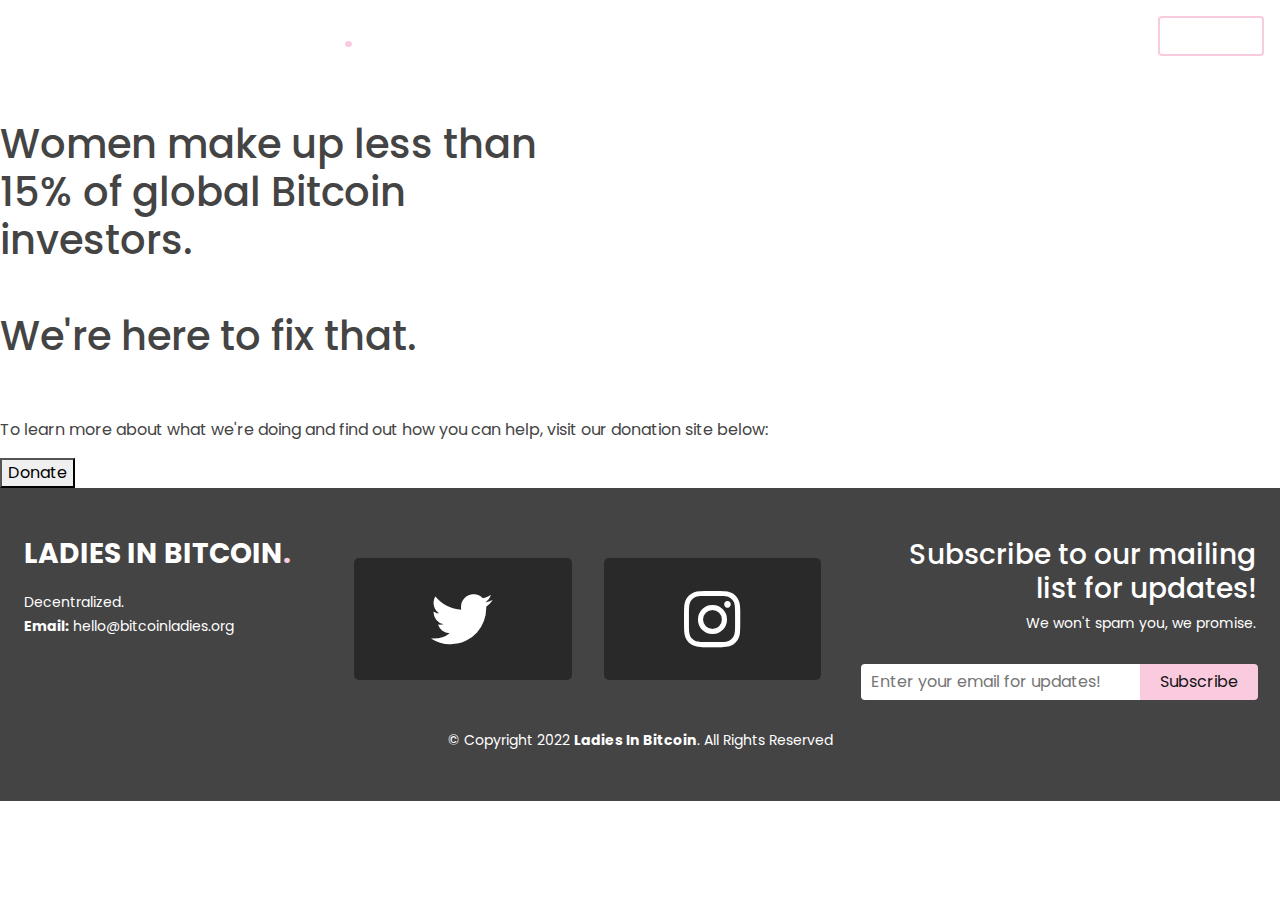
==== commit 2f2bd692: "Add files via upload" ====
--- a/about.html
+++ b/about.html
@@ -43,7 +43,7 @@
           <!-- <a href="index.html" class="logo me-auto me-lg-0"><img src="assets/img/logo.png" alt="" class="img-fluid"></a>-->
           <div class="d-flex align-items-center justify-content-around">
             <!-- THIS IS TO BRING THE NAV LINK AND DONATE BUTTON CLOSER TOGETHER IN FLEX-->
-            <nav id="navbar" class="navbar me-4">
+            <nav id="navbar" class="navbar me-0 pe-2">
               <ul>
                 <!-- NON DROP DOWN -->
                 <li><a href="about.html" target="_self">About Us</a></li>
@@ -83,13 +83,13 @@
                         >Instagram</a
                       >
                     </li>
-                    <li><a href="communities.html" target="_self">Communities</a></li>
+                    <li><button id="communities-nav-btn">Communities</button></li>
                     <li><a id="contact-nav-link" href="#">Contact</a></li>
                   </ul>
                 </li>
                 <!-- NON DROP DOWN -->
                 <li><a href="https://blog.bitcoinladies.org/" target="_blank">Blog</a></li>
-                <li><a href="shop.bitcoinladies.org" target="_blank">Shop</a></li>
+                <li><a href="https://bitcoinladies.myshopify.com/" target="_blank">Shop</a></li>
               </ul>
               <i class="bi bi-list mobile-nav-toggle"></i>
             </nav>
@@ -103,7 +103,21 @@
       <!-- =======End Header======= -->
 
 <main class="about-page-main">
-      <!-- ======= About Us Section ======= -->
+      <!-- ======= About Us PAGE ======= -->
+      <section class="about-page-hero">
+        <h1>Women make up less than<br>
+        15% of global Bitcoin<br>
+        investors.
+        <br>
+        <br>
+        We're here to fix that.
+        </h1>
+      </section>
+      <article>
+        <p>To learn more about what we're doing and find out how you can help, visit our donation site below:</p>
+        <button class="about-us-link">Donate</button>
+      </article>
+  <!--
       <section id="about-page" class="about-page">
 
         <div class="container" data-aos="fade-up">
@@ -207,7 +221,7 @@
         </div>
         </div>
       </section>
-      <!-- ======= END About Us Section ======= -->
+     ======= END About Us Section ======= -->
     </main>
 
                <!--====================================== FOOTER ======================================-->
@@ -321,7 +335,7 @@
       <button class="modal-close-btn">&#8553</button>
       <h2 class="contact-modal-header mb-3">Contact Us</h2>
       <form
-      action="forms/contactForm.php"
+      action="https://formspree.io/f/xyyonzoz"
       method="POST"
       role="form"
       class="php-email-form w-40 d-inline-block"
@@ -331,7 +345,7 @@
         <div class="col-md-6 form-group">
           <input
             type="text"
-            name="name"
+            name="contact-form-name"
             class="form-control name-contact-us-form-modal"
             id="name"
             placeholder="Name"
@@ -342,7 +356,7 @@
           <input
             type="email"
             class="form-control email-contact-us-form-modal"
-            name="email"
+            name="contact-form-email"
             id="email"
             placeholder="Email"
             required
@@ -353,7 +367,7 @@
         <input
           type="text"
           class="form-control subject-contact-us-form-modal"
-          name="subject"
+          name="contact-form-subject"
           id="subject"
           placeholder="Subject"
           required
@@ -362,7 +376,7 @@
       <div class="form-group mt-3">
         <textarea
           class="form-control entered-text-contact-us-form-modal"
-          name="message"
+          name="contact-form-message"
           rows="5"
           placeholder="Let Us Know"
           required
--- a/assets/css/style.css
+++ b/assets/css/style.css
@@ -1,4 +1,3 @@
-
 /*--------------------------------------------------------------
 # General
 --------------------------------------------------------------*/
@@ -86,7 +85,6 @@
   opacity: 1;
 }
 
-
 /*--------------------------------------------------------------
 # Preloader
 --------------------------------------------------------------*/
@@ -324,6 +322,9 @@
 .navbar li:hover > a {
   color: #ff61ab;
 }
+
+
+
 .navbar .dropdown ul {
   display: block;
   position: absolute;
@@ -356,6 +357,54 @@
 .navbar .dropdown ul li:hover > a {
   background-color: #facadf;
 }
+
+
+/* button for place holder --------------*/
+
+#communities-nav-btn {
+  background-color: transparent;
+  border: none;
+  padding: 10px 20px;
+  font-size: 14px;
+  text-transform: none;
+  color: #151515;
+  font-weight: 400;
+  width: 100%;
+  text-align: left;
+  position: relative;
+  overflow: hidden;
+}
+
+#communities-nav-btn a i {
+  font-size: 12px;
+}
+
+#communities-nav-btn::after {
+  display: -webkit-box;
+  display: -ms-flexbox;
+  display: -webkit-flex;
+  display: flex;
+  align-items: center;
+  justify-content: center;
+position: absolute;
+content:'Coming Soon!';
+background-color: #000;
+color: #fff;
+width: 100%;
+height: 100%;
+left: 0;
+top: 150%;
+transition: all ease-in-out 250ms;
+}
+
+#communities-nav-btn:hover::after {
+  top: 0%;
+}
+
+
+/* button for place holder --------------*/
+
+
 .navbar .dropdown:hover > ul {
   opacity: 1;
   top: 100%;
@@ -475,7 +524,6 @@
 .navbar-mobile .dropdown > .dropdown-active {
   display: block;
 }
-
 
 /*--------------------------------------------------------------
 # Sections General
@@ -651,7 +699,6 @@
   font-size: 1.25rem;
 }
 
-
 /*--------------------------------------------------------------
 # HERO Carousel
 --------------------------------------------------------------*/
@@ -661,7 +708,6 @@
   overflow-x: hidden;
   z-index: 99;
 }
-
 
 .carousel-content-holder {
   width: 500%;
@@ -1003,7 +1049,7 @@
   .typewriter-text,
   .typewriter-text-place-holder {
     height: 30%;
-    width:785px;
+    width: 785px;
     font-size: 1.5rem;
   }
 }
@@ -1011,7 +1057,7 @@
   .typewriter-text,
   .typewriter-text-place-holder {
     height: 30%;
-    width:660px;
+    width: 660px;
     font-size: 1.25rem;
     font-weight: 300;
   }
@@ -1043,7 +1089,7 @@
     height: 30%;
     width: 100%;
     padding: 0 15px;
-    font-size: .9rem;
+    font-size: 0.9rem;
   }
 }
 @media screen and (max-width: 390px) {
@@ -1072,7 +1118,7 @@
   #hero-pronunciation {
     font-style: italic;
     font-size: 2rem !important;
-  }/*
+  } /*
   .typewriter-text,
   .typewriter-text-place-holder {
     height: 30%;
@@ -1113,8 +1159,6 @@
   }
 }
 
-
-
 /*--------------------------------------------------------------
 # FEATURED HERO EVENT CARD
 --------------------------------------------------------------*/
@@ -1203,7 +1247,6 @@
 }
 
 @media screen and (max-width: 600px) {
-
   #about {
     height: 75vh;
     margin-top: -5px;
@@ -1258,7 +1301,7 @@
 .everyone-text-container {
   z-index: 99;
 }
-.everyone-text-container h2{
+.everyone-text-container h2 {
   font-family: "Poppins", sans-serif;
   font-size: 7rem;
   letter-spacing: 15px;
@@ -1266,22 +1309,22 @@
   text-shadow: 5px 5px 0px #a27dfc;
   word-spacing: 0px;
 }
-.everyone-text-container p{
-  font-family:"Source Code Pro", monospace;
+.everyone-text-container p {
+  font-family: "Source Code Pro", monospace;
   font-size: 1.75rem;
   color: #000;
   line-height: 35px;
 }
 
 @media screen and (min-width: 1700px) {
-  .everyone-text-container h2{
+  .everyone-text-container h2 {
     font-size: 10rem;
     letter-spacing: 15px;
     color: #fff;
     text-shadow: 5px 5px 0px #a27dfc;
     word-spacing: 0px;
   }
-  .everyone-text-container p{
+  .everyone-text-container p {
     font-size: 2.5rem;
     color: #444;
     line-height: 35px;
@@ -1292,11 +1335,11 @@
   #everyone {
     background-position: 50% center;
   }
-  .everyone-text-container h2{
+  .everyone-text-container h2 {
     font-size: 5rem;
     letter-spacing: 10px;
   }
-  .everyone-text-container p{
+  .everyone-text-container p {
     font-size: 1.25rem;
     line-height: 25px;
   }
@@ -1306,11 +1349,11 @@
   #everyone {
     background-position: 55% center;
   }
-  .everyone-text-container h2{
+  .everyone-text-container h2 {
     font-size: 5rem;
     text-shadow: 4px 4px 0px #a27dfc;
   }
-  .everyone-text-container p{
+  .everyone-text-container p {
     font-size: 1.15rem;
     line-height: 25px;
   }
@@ -1322,34 +1365,31 @@
     min-height: 50vh;
     max-height: fit-content;
   }
-  .everyone-text-container h2{
+  .everyone-text-container h2 {
     font-size: 3.75rem;
     text-shadow: 3px 3px 0px #a27dfc;
-
-  }
-  .everyone-text-container p{
-    font-size: .95rem;
+  }
+  .everyone-text-container p {
+    font-size: 0.95rem;
     line-height: 20px;
   }
 }
 @media screen and (max-width: 450px) {
-  .everyone-text-container h2{
+  .everyone-text-container h2 {
     font-size: 3rem;
     text-shadow: 2px 2px 0px #a27dfc;
-
-  }
-  .everyone-text-container p{
+  }
+  .everyone-text-container p {
     font-size: 12px;
     line-height: 20px;
   }
 }
 @media screen and (max-width: 350px) {
-  .everyone-text-container h2{
+  .everyone-text-container h2 {
     font-size: 3rem;
     text-shadow: 2px 2px 0px #a27dfc;
-
-  }
-  .everyone-text-container p{
+  }
+  .everyone-text-container p {
     font-size: 10px;
     line-height: 20px;
   }
@@ -1599,7 +1639,6 @@
     font-size: 3.5rem;
     width: calc(90% - 300px);
     text-shadow: 3px 3px 0px #fff;
-
   }
   .features-header::before {
     left: -250px;
@@ -1611,7 +1650,6 @@
 @media screen and (max-width: 1000px) {
   .features-container {
     border-radius: 400px 400px 0px 0px;
-
   }
 }
 
@@ -1623,8 +1661,6 @@
     transform: translateX(-50px);
     border-radius: 200px 200px 0px 0px;
     padding-top: 100px;
-   
-
   }
 
   .features-header {
@@ -1843,7 +1879,6 @@
   width: 95%;
 }
 
-
 /*--------------------------------------------------------------
 # Cta
 --------------------------------------------------------------*/
@@ -1887,24 +1922,27 @@
   color: #151515;
 }
 
-
 #mentor-btn {
   position: relative;
   overflow: hidden;
+  background-color: transparent;
 }
 #mentor-btn::after {
-position: absolute;
-width: 100%;
-height: 100%;
-content: 'Coming Soon!';
-display: flex;
-align-items: center;
-justify-content: center;
-background-color: #000;
-left: 0;
-top: 100%;
-transition: all ease-in 250ms;
-color: #fff;
+  position: absolute;
+  width: 100%;
+  height: 100%;
+  content: "Coming Soon!";
+  display: -webkit-box;
+  display: -ms-flexbox;
+  display: -webkit-flex;
+  display: flex;
+  align-items: center;
+  justify-content: center;
+  background-color: #000;
+  left: 0;
+  top: 150%;
+  transition: all ease-in 250ms;
+  color: #fff;
 }
 
 #mentor-btn:hover::after {
@@ -2024,7 +2062,6 @@
   }
 }
 
-
 /*--------------------------------------------------------------
 # EVENTS CAROUSEL
 --------------------------------------------------------------*/
@@ -2528,7 +2565,6 @@
   }
 }
 
-
 /*--------------------------------------------------------------
 # SPONSOR CAROUSEL
 --------------------------------------------------------------*/
@@ -2766,8 +2802,6 @@
   }
 }
 
-
-
 /*--------------------------------------------------------------
 # PARALLAX DIVIDER
 --------------------------------------------------------------*/
@@ -2844,6 +2878,16 @@
   font-size: 5rem;
   margin: 25px auto;
 }
+
+.events-page__featured h3 {
+  font-size: 2rem;
+  color: #fff;
+  text-align: center;
+  margin: 25px;
+}
+.events-page__featured span {
+  color: #ff61ab;
+}
 .events-page__featured img {
   border-radius: 20px 20px 0px 0px;
   margin-bottom: 0;
@@ -2883,7 +2927,7 @@
 .events-page__featured p {
   color: #000;
   width: 75%;
-  margin:0;
+  margin: 0;
 }
 .events-page__featured img {
   height: auto;
@@ -2974,7 +3018,6 @@
     height: 40%;
     width: 100%;
     min-width: 100%;
-    margin-bottom: 50px;
   }
 }
 
@@ -3002,6 +3045,12 @@
   transition: all ease 500ms;
   position: relative;
 }
+/* THIS IS SPECIFICALLY FOR GRANTS FOR TIME SAVING */
+.funding-page-main > .events-page-card {
+  background-color: #000;
+  color: #facadf;
+  text-align: center;
+}
 
 .events-page-card:hover {
   -webkit-transform: translateY(-10px);
@@ -3018,7 +3067,8 @@
 
 .event-float-right::after,
 .event-float-right::after,
-.events-page__other-events::after {
+.events-page__other-events::after,
+.funding-page-main::after {
   content: "";
   clear: both;
   display: table;
@@ -3094,7 +3144,7 @@
   padding: 0px 15px;
   height: 100%;
   min-width: 50%;
- width: 50%;
+  width: 50%;
   display: flex;
   align-items: center;
   text-align: right;
@@ -3176,7 +3226,16 @@
 .funding-page-main {
   min-height: 100vh;
 }
-
+.funding-hero-cont {
+  height: 100vh;
+  display: -webkit-box;
+  display: -ms-flexbox;
+  display: -webkit-flex;
+  display: flex;
+  align-items: center;
+  justify-content: center;
+  flex-direction: column;
+}
 .funding-hero {
   display: -webkit-box;
   display: -ms-flexbox;
@@ -3184,7 +3243,7 @@
   display: flex;
   align-items: center;
   justify-content: space-around;
-  height: 100vh;
+  height: 75%;
 }
 
 .funding-hero h1 {
@@ -3196,9 +3255,17 @@
   padding-right: 25px;
 }
 
+.funding-hero-cont p {
+  color: #fff;
+  font-size: 1rem;
+  text-align: center;
+  width: 50%;
+  margin: 0 auto;
+}
+
 .funding-hero img {
-  width: auto;
-  height: 50%;
+  width: 50%;
+  height: auto;
   border-radius: 20px;
 }
 
@@ -3217,18 +3284,22 @@
   .funding-hero h1 {
     font-size: 4rem;
     width: 100%;
-    margin-top: 25px;
+    margin-top: 50px;
   }
 
   .funding-hero img {
     width: auto;
     height: 60%;
+    margin: 25px auto;
   }
   .funding-hero {
     flex-direction: column;
-    flex-flow: column-reverse;
+    flex-flow: column;
     justify-content: center;
-    margin-top: 50px;
+  }
+  .funding-hero-cont p {
+    width: 95%;
+    margin-top: 25px;
   }
 }
 
@@ -3250,6 +3321,9 @@
 
   .funding-hero h1 {
     font-size: 2.5rem;
+    width: 100%;
+  }
+  .funding-hero img {
     width: 100%;
   }
 }
@@ -3289,6 +3363,7 @@
   transition: all ease 500ms;
   padding: 10px;
   overflow: hidden;
+  position: relative;
 }
 
 .grant-funding-content-card:hover {
@@ -3340,7 +3415,7 @@
   display: flex;
   align-items: center;
   justify-content: center;
-  overflow:hidden;
+  overflow: hidden;
 }
 
 .education-hero h1 {
@@ -3350,7 +3425,7 @@
 }
 
 .education-hero {
-  position:relative;
+  position: relative;
 }
 
 .education-highlight {
@@ -3358,40 +3433,39 @@
 }
 
 .education-hero__left {
-position: absolute;
-width: 52.5%;
-height: 100%;
-left: 0;
-bottom: 0;
-display: -webkit-box;
-display: -ms-flexbox;
-display: -webkit-flex;
-display: flex;
-align-items: center;
-justify-content: flex-end;
+  position: absolute;
+  width: 52.5%;
+  height: 100%;
+  left: 0;
+  bottom: 0;
+  display: -webkit-box;
+  display: -ms-flexbox;
+  display: -webkit-flex;
+  display: flex;
+  align-items: center;
+  justify-content: flex-end;
 }
 
 .education-hero__right {
-position: absolute;
-width: 47.5%;
-height: 100%;
-right: 0;
-bottom: 0;
-display: -webkit-box;
-display: -ms-flexbox;
-display: -webkit-flex;
-display: flex;
-align-items: center;
-justify-content: flex-start;
-}
-
-@media screen and (max-width:1700px) {
+  position: absolute;
+  width: 47.5%;
+  height: 100%;
+  right: 0;
+  bottom: 0;
+  display: -webkit-box;
+  display: -ms-flexbox;
+  display: -webkit-flex;
+  display: flex;
+  align-items: center;
+  justify-content: flex-start;
+}
+
+@media screen and (max-width: 1700px) {
   .education-hero h1 {
     font-size: 7rem;
     color: #fff;
     margin: 10px;
   }
-  
 }
 @media screen and (max-width: 1250px) {
   .education-hero h1 {
@@ -3405,7 +3479,7 @@
     justify-content: center;
     flex-direction: column;
   }
-  
+
   .education-hero h1 {
     font-size: 7rem;
     margin: 0;
@@ -3420,9 +3494,9 @@
     align-items: flex-start;
     justify-content: flex-start;
     padding-left: 50px;
-    }
-    
-    .education-hero__right {
+  }
+
+  .education-hero__right {
     position: absolute;
     width: 100%;
     height: 50%;
@@ -3431,7 +3505,7 @@
     align-items: flex-end;
     justify-content: flex-end;
     padding-right: 100px;
-    }
+  }
 }
 
 @media screen and (max-width: 675px) {
@@ -3447,9 +3521,9 @@
     bottom: 0;
     align-items: flex-start;
     justify-content: flex-start;
-    }
-    
-    .education-hero__right {
+  }
+
+  .education-hero__right {
     position: absolute;
     width: 100%;
     height: 55%;
@@ -3458,7 +3532,7 @@
     align-items: center;
     justify-content: flex-end;
     padding-right: 50px;
-    }
+  }
 }
 @media screen and (max-width: 500px) {
   .education-hero h1 {
@@ -3474,9 +3548,9 @@
     align-items: flex-start;
     justify-content: flex-start;
     padding-left: 15px;
-    }
-    
-    .education-hero__right {
+  }
+
+  .education-hero__right {
     position: absolute;
     width: 100%;
     height: 55%;
@@ -3485,7 +3559,7 @@
     align-items: center;
     justify-content: flex-end;
     padding-right: 50px;
-    }
+  }
 }
 @media screen and (max-width: 440px) {
   .education-hero h1 {
@@ -3501,9 +3575,9 @@
     align-items: flex-start;
     justify-content: flex-start;
     padding-left: 15px;
-    }
-    
-    .education-hero__right {
+  }
+
+  .education-hero__right {
     position: absolute;
     width: 100%;
     height: 65%;
@@ -3512,7 +3586,7 @@
     align-items: center;
     justify-content: flex-end;
     padding-right: 15px;
-    }
+  }
 }
 
 @media screen and (max-width: 375px) {
@@ -3529,9 +3603,9 @@
     align-items: flex-start;
     justify-content: flex-start;
     padding-left: 15px;
-    }
-    
-    .education-hero__right {
+  }
+
+  .education-hero__right {
     position: absolute;
     width: 100%;
     height: 70%;
@@ -3540,7 +3614,7 @@
     align-items: center;
     justify-content: flex-end;
     padding-right: 15px;
-    }
+  }
 }
 
 .education-content {
@@ -3553,10 +3627,9 @@
   align-items: center;
   justify-content: center;
   flex-direction: column;
-  
 }
 .education-content h1 {
-  color: #fff;
+  color: #ff61ab;
   font-size: 2.25rem;
 }
 .education-content p {
@@ -3577,7 +3650,6 @@
   overflow: hidden;
   color: #fff;
 }
-
 
 .education-text-container {
   width: 40%;
@@ -3634,7 +3706,7 @@
 .education-carousel-slide-bottom {
   width: 20%;
   margin: 0 2.5%;
-  height:fit-content;
+  height: fit-content;
   float: left;
   border-radius: 20px;
   overflow: hidden;
@@ -3647,7 +3719,6 @@
   object-position: center;
   width: 100%;
   height: 100%;
-  
 }
 .education-carousel-slide-bottom img {
   object-fit: contain;
@@ -3656,7 +3727,7 @@
   border-radius: 20px;
   overflow: hidden;
   height: auto;
-  margin-bottom:15px;
+  margin-bottom: 15px;
 }
 
 .education-carousel-controls {
@@ -3670,7 +3741,6 @@
   justify-content: space-around;
   margin: 0 auto;
   transition: opacity 500ms ease-in;
-
 }
 
 .education-top-carousel-selector,
@@ -3687,8 +3757,7 @@
   justify-content: center;
 }
 .education-top-carousel-selector.active-carousel-selector,
-.education-bottom-carousel-selector.active-carousel-selector
- {
+.education-bottom-carousel-selector.active-carousel-selector {
   border: 2px solid #fff;
 }
 
@@ -3699,18 +3768,18 @@
 }
 
 @media screen and (max-width: 850px) {
-  .education-content-top{
-  align-items: center;
-  justify-content: space-evenly;
-  height: calc(75vh);
-  flex-direction: column;
-}
+  .education-content-top {
+    align-items: center;
+    justify-content: space-evenly;
+    height: calc(75vh);
+    flex-direction: column;
+  }
   .education-content-bottom {
-  align-items: center;
-  justify-content: space-evenly;
-  height: calc(75vh);
-  flex-direction: column-reverse;
-}
+    align-items: center;
+    justify-content: space-evenly;
+    height: calc(75vh);
+    flex-direction: column-reverse;
+  }
   .education-content h1 {
     font-size: 1.5rem;
   }
@@ -3740,10 +3809,10 @@
     font-size: 1.25rem;
   }
   .education-top-carousel-selector,
-.education-bottom-carousel-selector {
-  height: 25px;
-  width: 25px;
-}
+  .education-bottom-carousel-selector {
+    height: 25px;
+    width: 25px;
+  }
 }
 
 @media screen and (min-width: 2000px) {
@@ -4044,12 +4113,12 @@
   }
 }
 
-    /*--------------------------------------------------------------
+/*--------------------------------------------------------------
 # About PAGE
 --------------------------------------------------------------*/
 
 #about-page {
-color: #000;
+  color: #000;
 }
 
 .about-page-main {
@@ -4070,15 +4139,15 @@
   padding: 0 0 8px 26px;
   position: relative;
 }
-.about-page .content ul li a{
- color: #000;
-}
-.about-page .content ul li a:hover{
- color: #ff61ab;
+.about-page .content ul li a {
+  color: #000;
+}
+.about-page .content ul li a:hover {
+  color: #ff61ab;
 }
 
 .about-before-doublecheck::before {
-  content: url('../img/doubleChecks.svg');
+  content: url("../img/doubleChecks.svg");
   position: absolute;
   width: 20px;
   height: 20px;
@@ -4099,4 +4168,6 @@
 }
 .about-bottom-content h3 a:hover {
   color: #ff61ab;
-}+}
+
+
